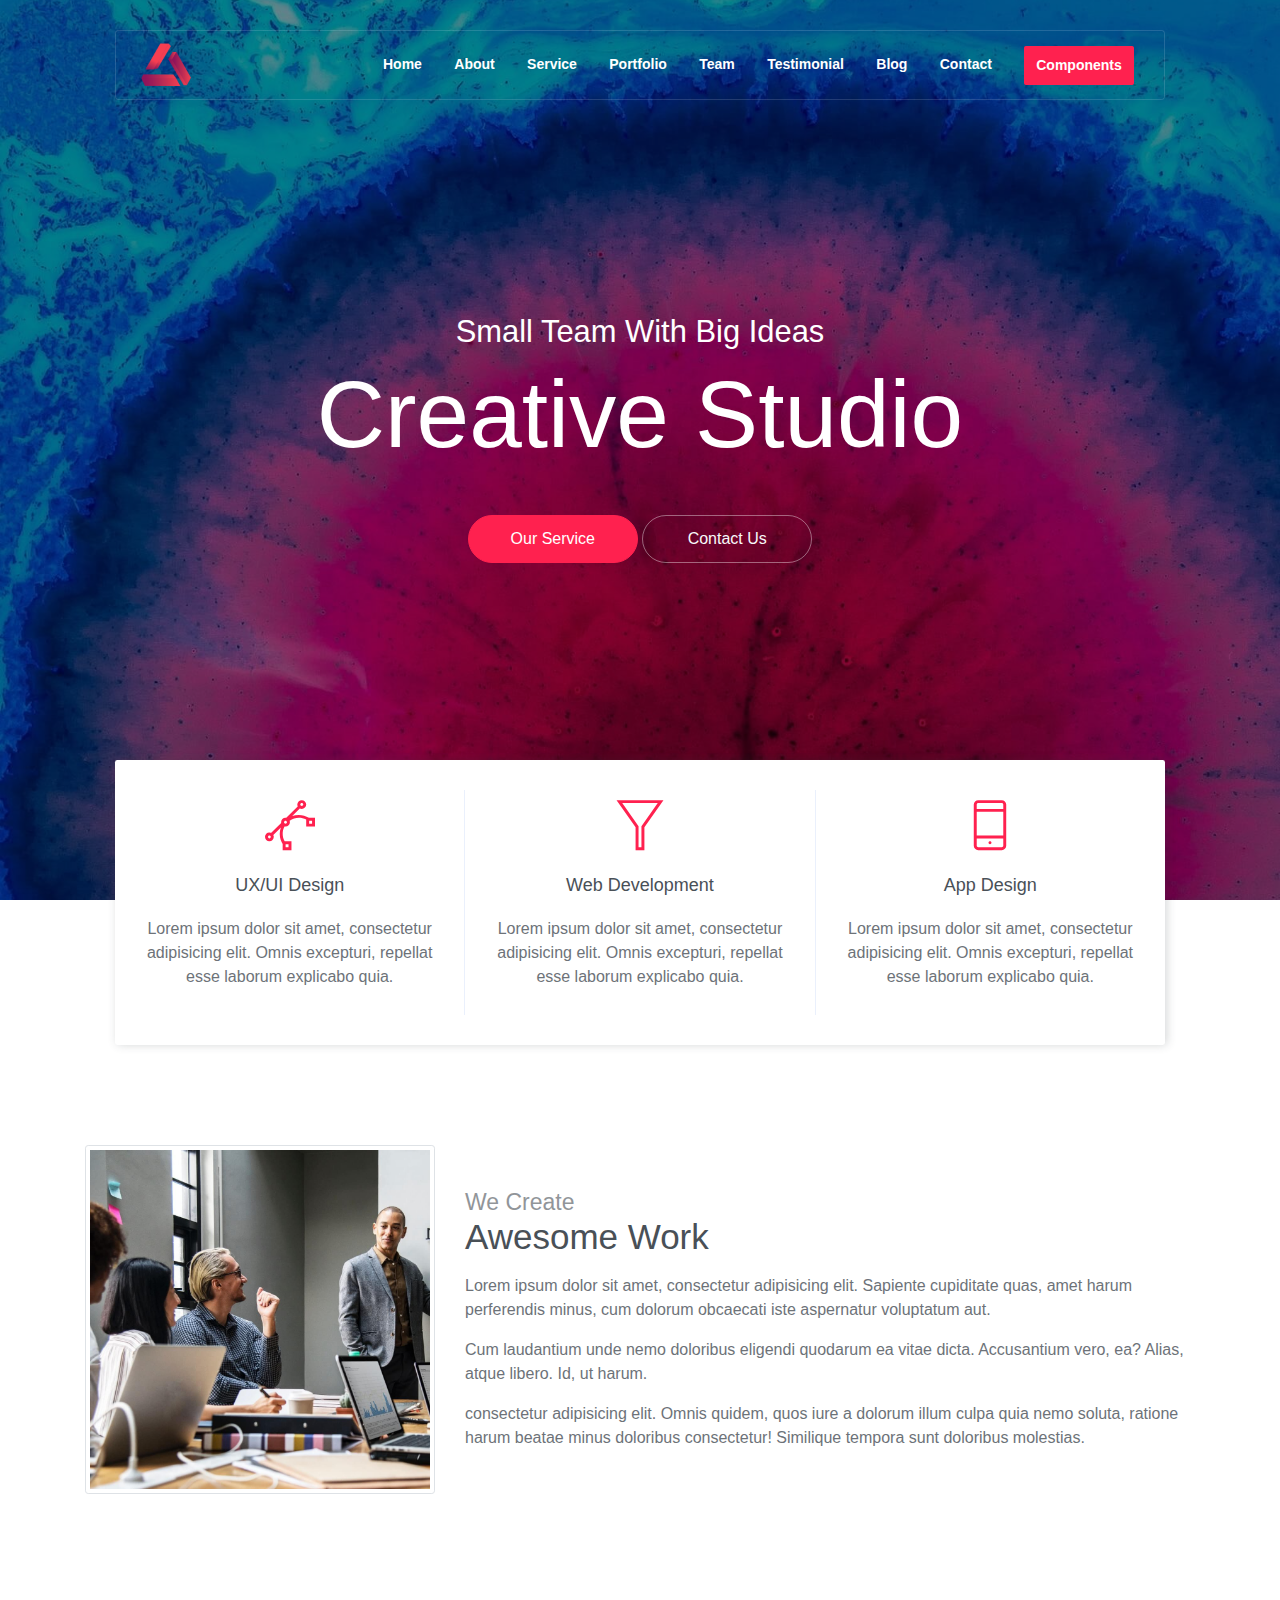
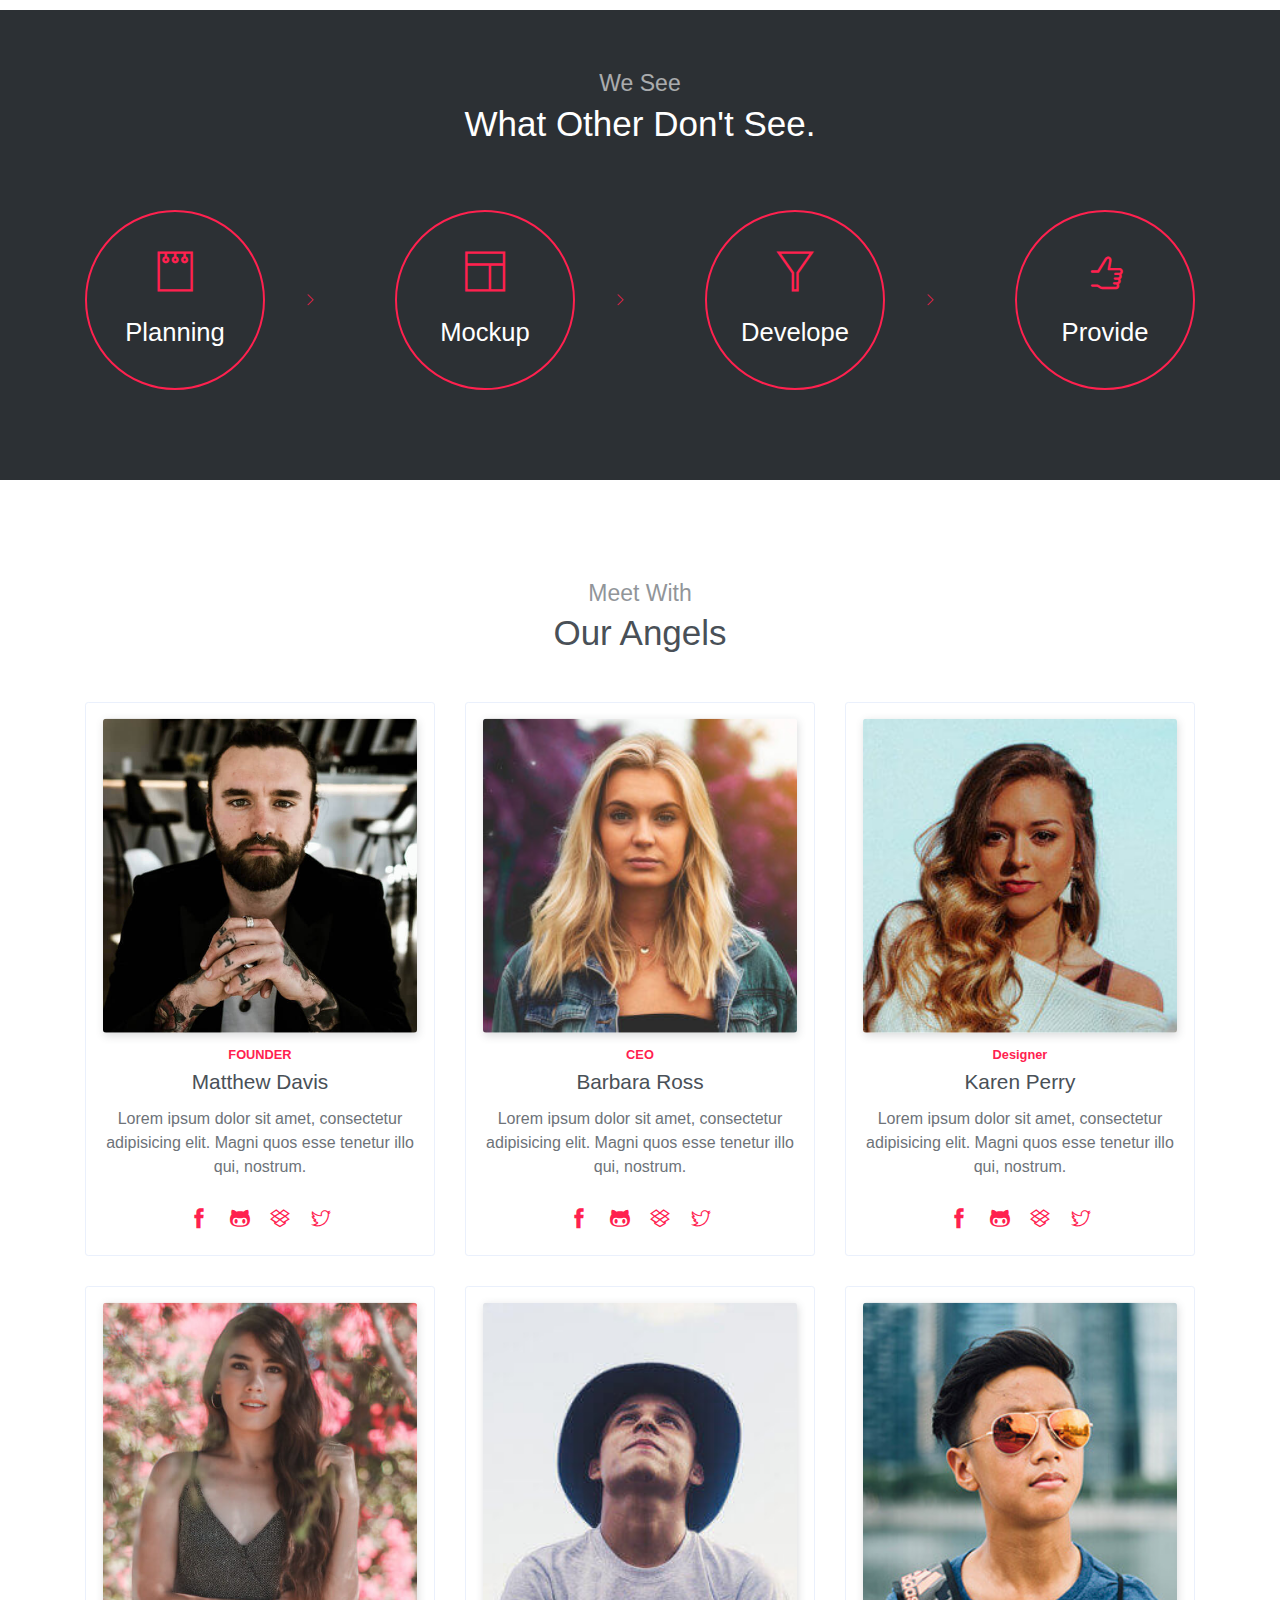
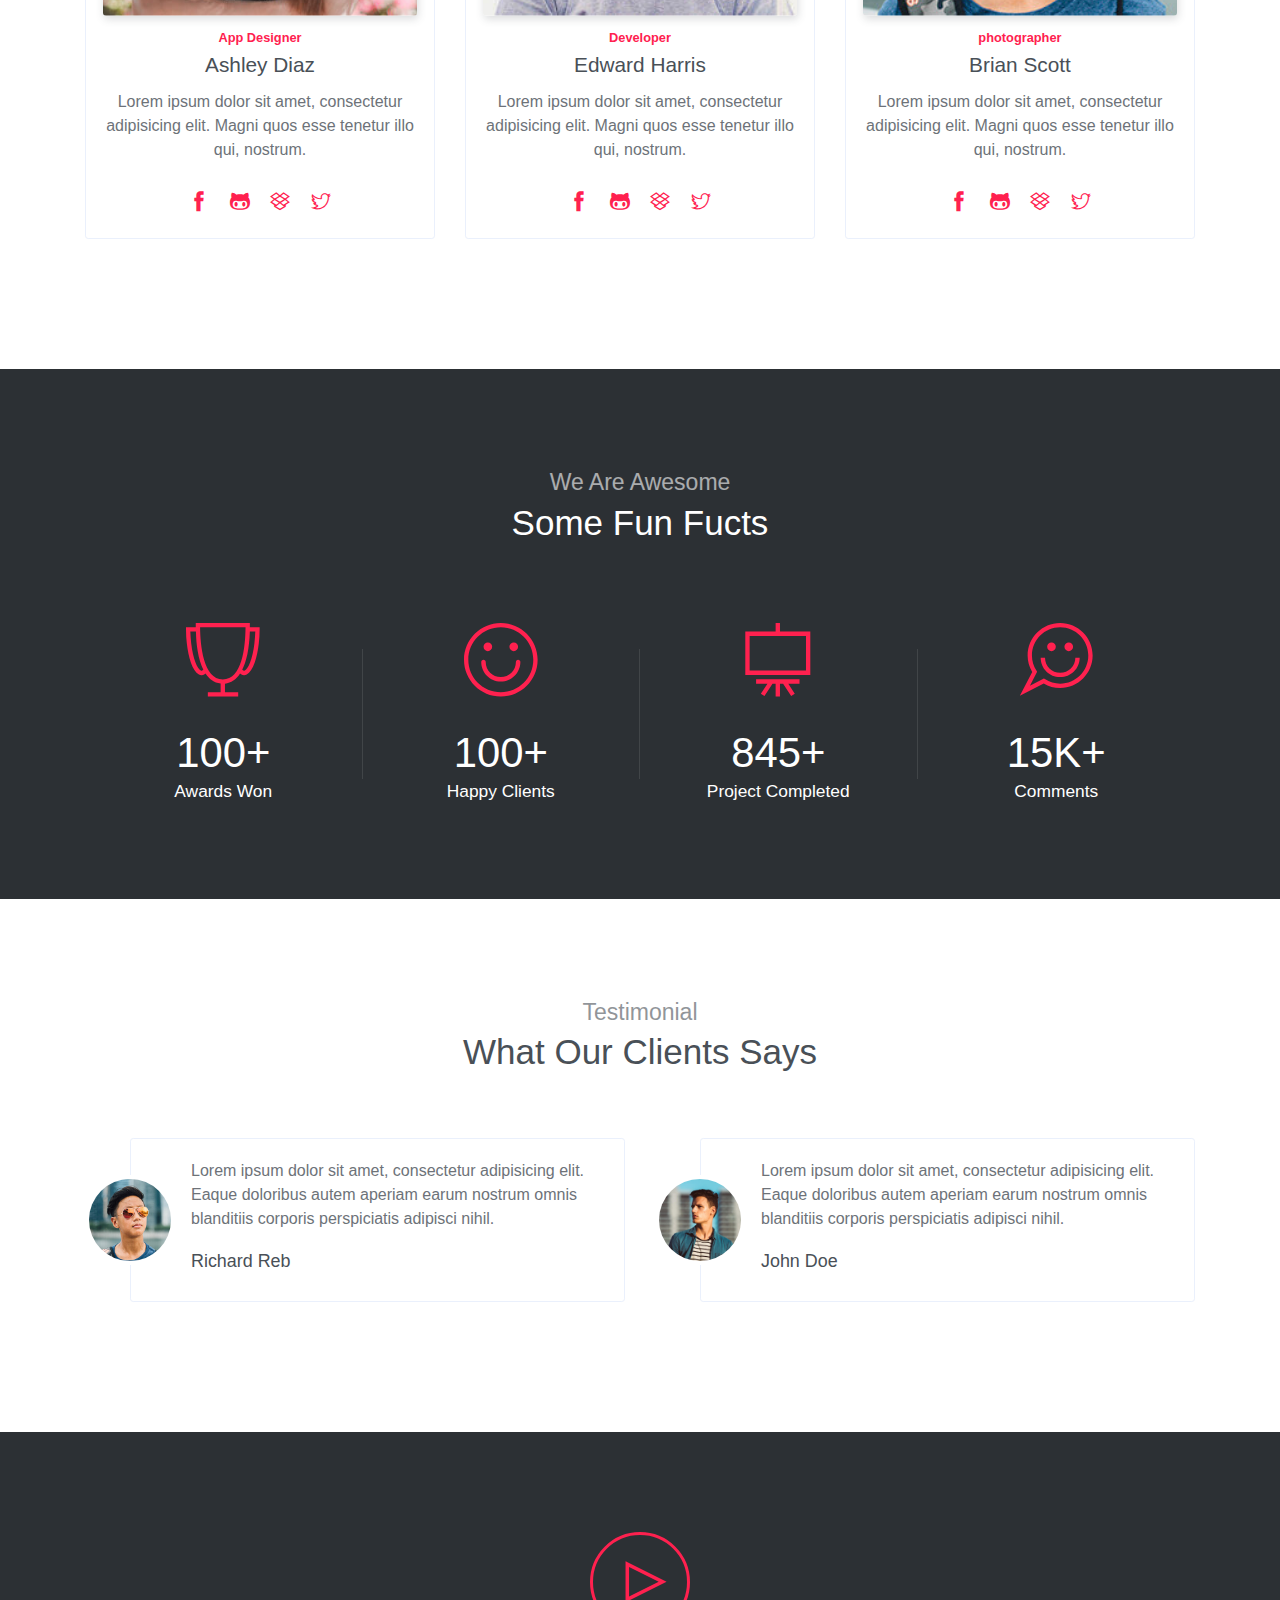
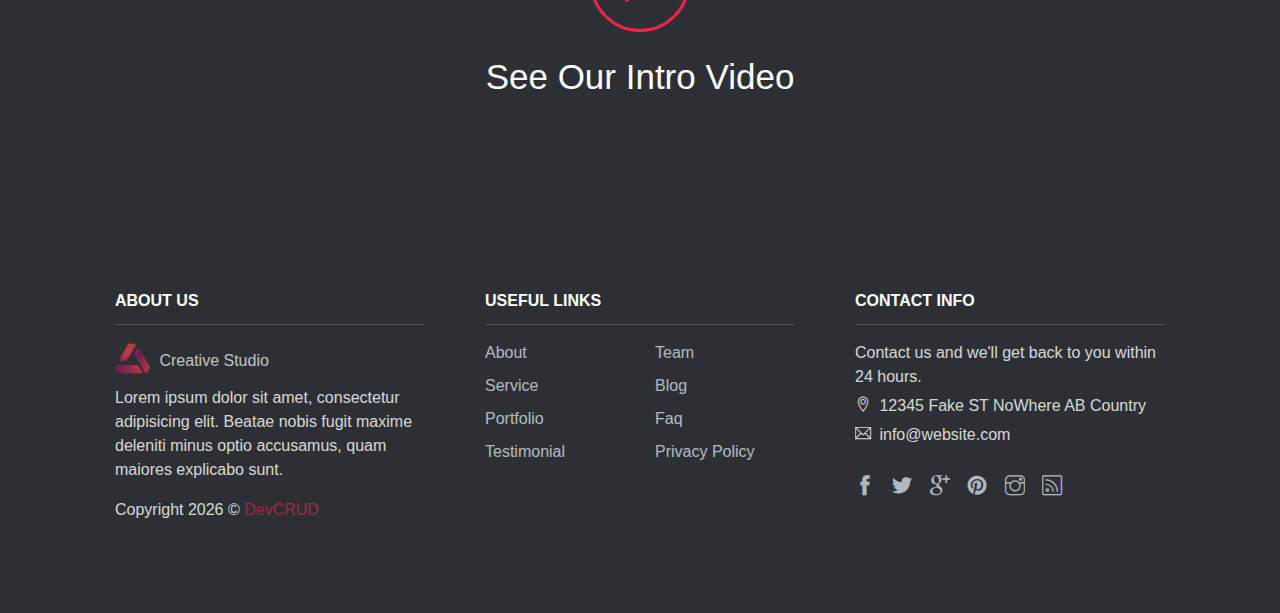
==== creative-studio/public_html/index.html @ 6d7e5068 "Transformer le template One-Page en un modèle Multi-Page" ====
<!DOCTYPE html>
<html lang="en">
<head>
	<meta charset="utf-8">
    <meta name="viewport" content="width=device-width, initial-scale=1, shrink-to-fit=no">
    <meta name="description" content="Start your development with Creative Studio landing page.">
    <meta name="author" content="Devcrud">
    <title>Creative Studio | Free Bootstrap 4.3.x template</title>

    <!-- font icons -->
    <link rel="stylesheet" href="assets/vendors/themify-icons/css/themify-icons.css">

    <!-- Bootstrap + Creative Studio main styles -->
	<link rel="stylesheet" href="assets/css/creative-studio.css">

</head>
<body data-spy="scroll" data-target=".navbar" data-offset="40" id="home">
    
    <!-- Page Navigation -->
    <nav class="navbar custom-navbar navbar-expand-lg navbar-dark" data-spy="affix" data-offset-top="20">
        <div class="container">
            <a class="navbar-brand" href="#">
                <img src="assets/imgs/logo.png" alt="Download free bootstrap 4 landing page, free boootstrap 4 templates, Download free bootstrap 4.1 landing page, free boootstrap 4.1.1 templates, Creative studio Landing page">
            </a>
            <button class="navbar-toggler" type="button" data-toggle="collapse" data-target="#navbarSupportedContent" aria-controls="navbarSupportedContent" aria-expanded="false" aria-label="Toggle navigation">
                <span></span>
            </button>

            <div class="collapse navbar-collapse" id="navbarSupportedContent">
                <ul class="navbar-nav ml-auto">
                    <li class="nav-item">
                        <a class="nav-link" href="index.html">Home</a>
                    </li>
                    <li class="nav-item">
                        <a class="nav-link" href="#about">About</a>
                    </li>
                    <li class="nav-item">
                        <a class="nav-link" href="services.html">Service</a>
                    </li>
                    <li class="nav-item">
                        <a class="nav-link" href="portfolio.html">Portfolio</a>
                    </li>
                    <li class="nav-item">
                        <a class="nav-link" href="#team">Team</a>
                    </li>
                    <li class="nav-item">
                        <a class="nav-link" href="#testimonial">Testimonial</a>
                    </li>
                    <li class="nav-item">
                        <a class="nav-link" href="blog.html">Blog</a>
                    </li>
                    <li class="nav-item">
                        <a class="nav-link" href="contact.html">Contact</a>
                    </li>
                    <li class="nav-item">
                        <a class="nav-link btn btn-primary btn-sm ml-lg-3" href="components.html">Components</a>
                    </li>
                </ul>
            </div>
        </div>
    </nav>
    <!-- End Of Page Navigation -->

    <!-- Page Header -->
    <header class="header">
        <div class="overlay">
            <h6 class="subtitle">Small Team With Big Ideas</h6>
            <h1 class="title">Creative Studio</h1>
            <div class="buttons text-center">
                <a href="#service" class="btn btn-primary rounded w-lg btn-lg my-1">Our Service</a>
                <a href="#contact" class="btn btn-outline-light rounded w-lg btn-lg my-1">Contact Us</a>
            </div>              
        </div>      
    </header>
    <!-- End Of Page Header -->

    <!-- Box -->
    <div class="box text-center">
        <div class="box-item">
            <i class="ti-vector"></i>
            <h6 class="box-title">UX/UI Design</h6>
            <p>Lorem ipsum dolor sit amet, consectetur adipisicing elit. Omnis excepturi, repellat esse laborum explicabo quia.</p>
        </div>
        <div class="box-item">
            <i class="ti-filter"></i>
            <h6 class="box-title">Web Development</h6>
            <p>Lorem ipsum dolor sit amet, consectetur adipisicing elit. Omnis excepturi, repellat esse laborum explicabo quia.</p>
        </div>
        <div class="box-item">
            <i class="ti-mobile"></i>
            <h6 class="box-title">App Design</h6>
            <p>Lorem ipsum dolor sit amet, consectetur adipisicing elit. Omnis excepturi, repellat esse laborum explicabo quia.</p>
        </div>
    </div>
    <!-- End of Box -->

    <!-- About Section -->
    <section id="about">
        <div class="container">
            <div class="row align-items-center">
                <div class="col-md-5 col-lg-4">
                    <img src="assets/imgs/about.jpg" alt="Download free bootstrap 4 landing page, free boootstrap 4 templates, Download free bootstrap 4.1 landing page, free boootstrap 4.1.1 templates, Creative studio Landing page" class="w-100 img-thumbnail mb-3">
                </div>
                <div class="col-md-7 col-lg-8">
                    <h6 class="section-subtitle mb-0">We Create</h6>
                    <h6 class="section-title mb-3">Awesome Work</h6>
                    <p>Lorem ipsum dolor sit amet, consectetur adipisicing elit. Sapiente cupiditate quas, amet harum perferendis minus, cum dolorum obcaecati iste aspernatur voluptatum aut.</p>
                    <p>Cum laudantium unde nemo doloribus eligendi quodarum ea vitae dicta. Accusantium vero, ea? Alias, atque libero. Id, ut harum. </p>
                    <p>consectetur adipisicing elit. Omnis quidem, quos iure a dolorum illum culpa quia nemo soluta, ratione harum beatae minus doloribus consectetur! Similique tempora sunt doloribus molestias.</p>
                </div>
            </div>
        </div>
    </section>
    <!-- End of About Section -->

    <!-- About Section with bg -->
    <section class="has-bg-img py-md">
        <div class="container text-center">
            <h6 class="section-subtitle">We See</h6>
            <h6 class="section-title mb-6">What Other Don't See.</h6>
            <div class="widget mb-4">
                <div class="widget-item">
                    <i class="ti-notepad"></i>
                    <h4>Planning</h4>
                </div>
                <div class="widget-item">
                    <i class="ti-layout"></i>
                    <h4>Mockup</h4>
                </div>
                <div class="widget-item">
                    <i class="ti-filter"></i>
                    <h4>Develope</h4>
                </div>
                <div class="widget-item">
                    <i class="ti-thumb-up"></i>
                    <h4>Provide</h4>
                </div>
            </div>
        </div>
    </section>
    <!-- End Of About Sectoin -->

    

    <!-- Team Section -->
    <section id="team">
        <div class="container">
            <h6 class="section-subtitle text-center">Meet With</h6>
            <h6 class="section-title mb-5 text-center">Our Angels</h6>
            <div class="row">
                <div class="col-sm-6 col-md-4">
                    <div class="card text-center mb-4">
                        <img class="card-img-top inset" src="assets/imgs/avatar.jpg">
                        <div class="card-body">
                            <h6 class="small text-primary font-weight-bold">FOUNDER</h6>
                            <h5 class="card-title">Matthew Davis</h5>
                            <p>Lorem ipsum dolor sit amet, consectetur adipisicing elit. Magni quos esse tenetur illo qui, nostrum.</p>
                            <div class="socials">
                                <a href="javascript:void(0)"><i class="ti-facebook"></i> </a>
                                <a href="javascript:void(0)"><i class="ti-github"></i></a>
                                <a href="javascript:void(0)"><i class="ti-dropbox"></i></a>
                                <a href="javascript:void(0)"><i class="ti-twitter"></i></a>
                            </div>
                        </div>
                    </div>
                </div>
                <div class="col-sm-6 col-md-4">
                    <div class="card text-center mb-4">
                        <img class="card-img-top inset" src="assets/imgs/avatar-1.jpg">
                        <div class="card-body">
                            <h6 class="small text-primary font-weight-bold">CEO</h6>
                            <h5 class="card-title">Barbara Ross</h5>
                            <p>Lorem ipsum dolor sit amet, consectetur adipisicing elit. Magni quos esse tenetur illo qui, nostrum.</p>
                            <div class="socials">
                                <a href="javascript:void(0)"><i class="ti-facebook"></i> </a>
                                <a href="javascript:void(0)"><i class="ti-github"></i></a>
                                <a href="javascript:void(0)"><i class="ti-dropbox"></i></a>
                                <a href="javascript:void(0)"><i class="ti-twitter"></i></a>
                            </div>
                        </div>
                    </div>
                </div>
                <div class="col-sm-6 col-md-4">
                    <div class="card text-center mb-4">
                        <img class="card-img-top inset" src="assets/imgs/avatar-2.jpg">
                        <div class="card-body">
                            <h6 class="small text-primary font-weight-bold">Designer</h6>
                            <h5 class="card-title">Karen Perry</h5>
                            <p>Lorem ipsum dolor sit amet, consectetur adipisicing elit. Magni quos esse tenetur illo qui, nostrum.</p>
                            <div class="socials">
                                <a href="javascript:void(0)"><i class="ti-facebook"></i> </a>
                                <a href="javascript:void(0)"><i class="ti-github"></i></a>
                                <a href="javascript:void(0)"><i class="ti-dropbox"></i></a>
                                <a href="javascript:void(0)"><i class="ti-twitter"></i></a>
                            </div>
                        </div>
                    </div>
                </div>
                <div class="col-sm-6 col-md-4">
                    <div class="card text-center mb-4">
                        <img class="card-img-top inset" src="assets/imgs/avatar-3.jpg">
                        <div class="card-body">
                            <h6 class="small text-primary font-weight-bold">App Designer</h6>
                            <h5 class="card-title">Ashley Diaz</h5>
                            <p>Lorem ipsum dolor sit amet, consectetur adipisicing elit. Magni quos esse tenetur illo qui, nostrum.</p>
                            <div class="socials">
                                <a href="javascript:void(0)"><i class="ti-facebook"></i> </a>
                                <a href="javascript:void(0)"><i class="ti-github"></i></a>
                                <a href="javascript:void(0)"><i class="ti-dropbox"></i></a>
                                <a href="javascript:void(0)"><i class="ti-twitter"></i></a>
                            </div>
                        </div>
                    </div>
                </div>
                <div class="col-sm-6 col-md-4">
                    <div class="card text-center mb-4">
                        <img class="card-img-top inset" src="assets/imgs/avatar-4.jpg">
                        <div class="card-body">
                            <h6 class="small text-primary font-weight-bold">Developer</h6>
                            <h5 class="card-title">Edward Harris</h5>
                            <p>Lorem ipsum dolor sit amet, consectetur adipisicing elit. Magni quos esse tenetur illo qui, nostrum.</p>
                            <div class="socials">
                                <a href="javascript:void(0)"><i class="ti-facebook"></i> </a>
                                <a href="javascript:void(0)"><i class="ti-github"></i></a>
                                <a href="javascript:void(0)"><i class="ti-dropbox"></i></a>
                                <a href="javascript:void(0)"><i class="ti-twitter"></i></a>
                            </div>
                        </div>
                    </div>
                </div>
                <div class="col-sm-6 col-md-4">
                    <div class="card text-center mb-4">
                        <img class="card-img-top inset" src="assets/imgs/avatar-5.jpg">
                        <div class="card-body">
                            <h6 class="small text-primary font-weight-bold">photographer</h6>
                            <h5 class="card-title">Brian Scott</h5>
                            <p>Lorem ipsum dolor sit amet, consectetur adipisicing elit. Magni quos esse tenetur illo qui, nostrum.</p>
                            <div class="socials">
                                <a href="javascript:void(0)"><i class="ti-facebook"></i> </a>
                                <a href="javascript:void(0)"><i class="ti-github"></i></a>
                                <a href="javascript:void(0)"><i class="ti-dropbox"></i></a>
                                <a href="javascript:void(0)"><i class="ti-twitter"></i></a>
                            </div>
                        </div>
                    </div>
                </div>

            </div>
        </div>
    </section>
    <!-- End of Team Sectoin -->

    <!-- Fatcs Section -->
    <section class="has-bg-img bg-img-2">
        <div class="container text-center">
            <h6 class="section-subtitle">We Are Awesome</h6>
            <h6 class="section-title mb-6">Some Fun Fucts</h6>
                <div class="widget-2">
                    <div class="widget-item">
                        <i class="ti-cup"></i>
                        <h6 class="title">100+</h6>
                        <div class="subtitle">Awards Won</div>
                    </div>
                    <div class="widget-item">
                        <i class="ti-face-smile"></i>
                        <h6 class="title">100+</h6>
                        <div class="subtitle">Happy Clients</div>
                    </div>
                    <div class="widget-item">
                        <i class="ti-blackboard"></i>
                        <h6 class="title">845+</h6>
                        <div class="subtitle">Project Completed</div>
                    </div>
                    <div class="widget-item">
                        <i class="ti-comments-smiley"></i>
                        <h6 class="title">15K+</h6>
                        <div class="subtitle">Comments</div>
                    </div>
                </div>
        </div>
    </section>

    <!-- Testimonial Section -->
    <section id="testimonial">
        <div class="container">
            <h6 class="section-subtitle text-center">Testimonial</h6>
            <h6 class="section-title text-center mb-6">What Our Clients Says</h6>
            <div class="row">
                <div class="col-md-6">
                    <div class="testimonial-wrapper">
                        <div class="img-holder">
                            <img src="assets/imgs/avatar-5.jpg" alt="Download free bootstrap 4 landing page, free boootstrap 4 templates, Download free bootstrap 4.1 landing page, free boootstrap 4.1.1 templates, Creative studio Landing page">                     
                        </div>
                        <div class="body">
                            <p class="subtitle">Lorem ipsum dolor sit amet, consectetur adipisicing elit. Eaque doloribus autem aperiam earum nostrum omnis blanditiis corporis perspiciatis adipisci nihil.</p>
                            <h6 class="title">Richard Reb</h6>
                        </div>
                    </div>
                </div>
                <div class="col-md-6">
                    <div class="testimonial-wrapper">
                        <div class="img-holder">
                            <img src="assets/imgs/avatar-6.jpg" alt="Download free bootstrap 4 landing page, free boootstrap 4 templates, Download free bootstrap 4.1 landing page, free boootstrap 4.1.1 templates, Creative studio Landing page">                     
                        </div>
                        <div class="body">
                            <p class="subtitle">Lorem ipsum dolor sit amet, consectetur adipisicing elit. Eaque doloribus autem aperiam earum nostrum omnis blanditiis corporis perspiciatis adipisci nihil.</p>
                            <h6 class="title">John Doe</h6>
                        </div>
                    </div>
                </div>
            </div>
        </div>
    </section>
    <!-- End of Testimonial Section -->

    <!-- Video Section -->
    <section class="has-bg-img py-lg">
        <div class="container text-center">

            <!-- Button trigger modal -->
            <button type="button" class="btn btn-outline-primary play-control" data-toggle="modal" data-target="#exampleModalCenter">
              <i class="ti-control-play" ></i>
            </button>
            <h6 class="section-title mt-4">See Our Intro Video</h6>

        </div>
    </section>
    <!-- End of Video Section -->

    <!-- Modal -->
    <div class="modal fade" id="exampleModalCenter" tabindex="-1" role="dialog" aria-labelledby="exampleModalCenterTitle" aria-hidden="true">
        <div class="modal-dialog modal-lg modal-dialog-centered" role="document">
            <div class="modal-content">
                <iframe width="100%" height="475" src="https://www.youtube.com/embed/TP4THzsAa3M" frameborder="0" allowfullscreen></iframe>
            </div>
        </div>
    </div>
    <!-- end of modal -->

    <!-- Footer Section-->
    <section class="has-bg-img py-0">
        <div class="container">
            <div class="footer">
                <div class="footer-lists">
                    <ul class="list">
                        <li class="list-head">
                            <h6 class="font-weight-bold">ABOUT US</h6>
                        </li>
                        <li class="list-body">
                            <a href="#" class="logo">
                                <img src="assets/imgs/logo.png" alt="Download free bootstrap 4 landing page, free boootstrap 4 templates, Download free bootstrap 4.1 landing page, free boootstrap 4.1.1 templates, Creative studio Landing page">
                                <h6>Creative Studio</h6>
                            </a>
                            <p>Lorem ipsum dolor sit amet, consectetur adipisicing elit. Beatae nobis fugit maxime deleniti minus optio accusamus, quam maiores explicabo sunt.</p> 
                            <p class="mt-3">
                                Copyright <script>document.write(new Date().getFullYear())</script> &copy; <a class="d-inline text-primary" href="http://www.devcrud.com">DevCRUD</a>
                            </p>                   
                        </li>
                    </ul>
                    <ul class="list">
                        <li class="list-head">
                            <h6 class="font-weight-bold">USEFUL LINKS</h6>
                        </li>
                        <li class="list-body">
                            <div class="row">
                                <div class="col">
                                    <a href="#about">About</a>
                                    <a href="services.html">Service</a>
                                    <a href="portfolio.html">Portfolio</a>
                                    <a href="#testmonail">Testimonial</a>
                                </div>
                                <div class="col">
                                    <a href="#team">Team</a>
                                    <a href="blog.html">Blog</a>
                                    <a href="#">Faq</a>
                                    <a href="#">Privacy Policy</a>                  
                                </div>
                            </div>
                        </li>
                    </ul>
                    <ul class="list">
                        <li class="list-head">
                            <h6 class="font-weight-bold">CONTACT INFO</h6>
                        </li>
                        <li class="list-body">
                            <p>Contact us and we'll get back to you within 24 hours.</p>
                            <p><i class="ti-location-pin"></i> 12345 Fake ST NoWhere AB Country</p>
                            <p><i class="ti-email"></i>  info@website.com</p>
                            <div class="social-links">
                                <a href="javascript:void(0)" class="link"><i class="ti-facebook"></i></a>
                                <a href="javascript:void(0)" class="link"><i class="ti-twitter-alt"></i></a>
                                <a href="javascript:void(0)" class="link"><i class="ti-google"></i></a>
                                <a href="javascript:void(0)" class="link"><i class="ti-pinterest-alt"></i></a>
                                <a href="javascript:void(0)" class="link"><i class="ti-instagram"></i></a>
                                <a href="javascript:void(0)" class="link"><i class="ti-rss"></i></a>
                            </div>
                        </li>
                    </ul>
                </div>
            </div>    
        </div>
    </section>
    <!-- End of Footer Section-->

    <!-- core  -->
    <script src="assets/vendors/jquery/jquery-3.4.1.js"></script>
    <script src="assets/vendors/bootstrap/bootstrap.bundle.js"></script>

    <!-- bootstrap affix -->
    <script src="assets/vendors/bootstrap/bootstrap.affix.js"></script>

    <!-- Creative Studio js -->
    <script src="assets/js/creative-studio.js"></script>

</body>
</html>
---- creative-studio/public_html/assets/vendors/themify-icons/css/themify-icons.css ----
@font-face {
	font-family: 'themify';
	src:url("../fonts/themify.eot?-fvbane");
	src:url("../fonts/themify.eot?#iefix-fvbane") format("embedded-opentype"),
		url("../fonts/themify.woff?-fvbane") format("woff"),
		url("../fonts/themify.ttf?-fvbane") format("truetype"),
		url("../fonts/themify.svg?-fvbane#themify") format("svg");
	font-weight: normal;
	font-style: normal;
}

[class^="ti-"], [class*=" ti-"] {
	font-family: 'themify';
	speak: none;
	font-style: normal;
	font-weight: normal;
	font-variant: normal;
	text-transform: none;
	line-height: 1;

	/* Better Font Rendering =========== */
	-webkit-font-smoothing: antialiased;
	-moz-osx-font-smoothing: grayscale;
}

.ti-wand:before {
	content: "\e600";
}
.ti-volume:before {
	content: "\e601";
}
.ti-user:before {
	content: "\e602";
}
.ti-unlock:before {
	content: "\e603";
}
.ti-unlink:before {
	content: "\e604";
}
.ti-trash:before {
	content: "\e605";
}
.ti-thought:before {
	content: "\e606";
}
.ti-target:before {
	content: "\e607";
}
.ti-tag:before {
	content: "\e608";
}
.ti-tablet:before {
	content: "\e609";
}
.ti-star:before {
	content: "\e60a";
}
.ti-spray:before {
	content: "\e60b";
}
.ti-signal:before {
	content: "\e60c";
}
.ti-shopping-cart:before {
	content: "\e60d";
}
.ti-shopping-cart-full:before {
	content: "\e60e";
}
.ti-settings:before {
	content: "\e60f";
}
.ti-search:before {
	content: "\e610";
}
.ti-zoom-in:before {
	content: "\e611";
}
.ti-zoom-out:before {
	content: "\e612";
}
.ti-cut:before {
	content: "\e613";
}
.ti-ruler:before {
	content: "\e614";
}
.ti-ruler-pencil:before {
	content: "\e615";
}
.ti-ruler-alt:before {
	content: "\e616";
}
.ti-bookmark:before {
	content: "\e617";
}
.ti-bookmark-alt:before {
	content: "\e618";
}
.ti-reload:before {
	content: "\e619";
}
.ti-plus:before {
	content: "\e61a";
}
.ti-pin:before {
	content: "\e61b";
}
.ti-pencil:before {
	content: "\e61c";
}
.ti-pencil-alt:before {
	content: "\e61d";
}
.ti-paint-roller:before {
	content: "\e61e";
}
.ti-paint-bucket:before {
	content: "\e61f";
}
.ti-na:before {
	content: "\e620";
}
.ti-mobile:before {
	content: "\e621";
}
.ti-minus:before {
	content: "\e622";
}
.ti-medall:before {
	content: "\e623";
}
.ti-medall-alt:before {
	content: "\e624";
}
.ti-marker:before {
	content: "\e625";
}
.ti-marker-alt:before {
	content: "\e626";
}
.ti-arrow-up:before {
	content: "\e627";
}
.ti-arrow-right:before {
	content: "\e628";
}
.ti-arrow-left:before {
	content: "\e629";
}
.ti-arrow-down:before {
	content: "\e62a";
}
.ti-lock:before {
	content: "\e62b";
}
.ti-location-arrow:before {
	content: "\e62c";
}
.ti-link:before {
	content: "\e62d";
}
.ti-layout:before {
	content: "\e62e";
}
.ti-layers:before {
	content: "\e62f";
}
.ti-layers-alt:before {
	content: "\e630";
}
.ti-key:before {
	content: "\e631";
}
.ti-import:before {
	content: "\e632";
}
.ti-image:before {
	content: "\e633";
}
.ti-heart:before {
	content: "\e634";
}
.ti-heart-broken:before {
	content: "\e635";
}
.ti-hand-stop:before {
	content: "\e636";
}
.ti-hand-open:before {
	content: "\e637";
}
.ti-hand-drag:before {
	content: "\e638";
}
.ti-folder:before {
	content: "\e639";
}
.ti-flag:before {
	content: "\e63a";
}
.ti-flag-alt:before {
	content: "\e63b";
}
.ti-flag-alt-2:before {
	content: "\e63c";
}
.ti-eye:before {
	content: "\e63d";
}
.ti-export:before {
	content: "\e63e";
}
.ti-exchange-vertical:before {
	content: "\e63f";
}
.ti-desktop:before {
	content: "\e640";
}
.ti-cup:before {
	content: "\e641";
}
.ti-crown:before {
	content: "\e642";
}
.ti-comments:before {
	content: "\e643";
}
.ti-comment:before {
	content: "\e644";
}
.ti-comment-alt:before {
	content: "\e645";
}
.ti-close:before {
	content: "\e646";
}
.ti-clip:before {
	content: "\e647";
}
.ti-angle-up:before {
	content: "\e648";
}
.ti-angle-right:before {
	content: "\e649";
}
.ti-angle-left:before {
	content: "\e64a";
}
.ti-angle-down:before {
	content: "\e64b";
}
.ti-check:before {
	content: "\e64c";
}
.ti-check-box:before {
	content: "\e64d";
}
.ti-camera:before {
	content: "\e64e";
}
.ti-announcement:before {
	content: "\e64f";
}
.ti-brush:before {
	content: "\e650";
}
.ti-briefcase:before {
	content: "\e651";
}
.ti-bolt:before {
	content: "\e652";
}
.ti-bolt-alt:before {
	content: "\e653";
}
.ti-blackboard:before {
	content: "\e654";
}
.ti-bag:before {
	content: "\e655";
}
.ti-move:before {
	content: "\e656";
}
.ti-arrows-vertical:before {
	content: "\e657";
}
.ti-arrows-horizontal:before {
	content: "\e658";
}
.ti-fullscreen:before {
	content: "\e659";
}
.ti-arrow-top-right:before {
	content: "\e65a";
}
.ti-arrow-top-left:before {
	content: "\e65b";
}
.ti-arrow-circle-up:before {
	content: "\e65c";
}
.ti-arrow-circle-right:before {
	content: "\e65d";
}
.ti-arrow-circle-left:before {
	content: "\e65e";
}
.ti-arrow-circle-down:before {
	content: "\e65f";
}
.ti-angle-double-up:before {
	content: "\e660";
}
.ti-angle-double-right:before {
	content: "\e661";
}
.ti-angle-double-left:before {
	content: "\e662";
}
.ti-angle-double-down:before {
	content: "\e663";
}
.ti-zip:before {
	content: "\e664";
}
.ti-world:before {
	content: "\e665";
}
.ti-wheelchair:before {
	content: "\e666";
}
.ti-view-list:before {
	content: "\e667";
}
.ti-view-list-alt:before {
	content: "\e668";
}
.ti-view-grid:before {
	content: "\e669";
}
.ti-uppercase:before {
	content: "\e66a";
}
.ti-upload:before {
	content: "\e66b";
}
.ti-underline:before {
	content: "\e66c";
}
.ti-truck:before {
	content: "\e66d";
}
.ti-timer:before {
	content: "\e66e";
}
.ti-ticket:before {
	content: "\e66f";
}
.ti-thumb-up:before {
	content: "\e670";
}
.ti-thumb-down:before {
	content: "\e671";
}
.ti-text:before {
	content: "\e672";
}
.ti-stats-up:before {
	content: "\e673";
}
.ti-stats-down:before {
	content: "\e674";
}
.ti-split-v:before {
	content: "\e675";
}
.ti-split-h:before {
	content: "\e676";
}
.ti-smallcap:before {
	content: "\e677";
}
.ti-shine:before {
	content: "\e678";
}
.ti-shift-right:before {
	content: "\e679";
}
.ti-shift-left:before {
	content: "\e67a";
}
.ti-shield:before {
	content: "\e67b";
}
.ti-notepad:before {
	content: "\e67c";
}
.ti-server:before {
	content: "\e67d";
}
.ti-quote-right:before {
	content: "\e67e";
}
.ti-quote-left:before {
	content: "\e67f";
}
.ti-pulse:before {
	content: "\e680";
}
.ti-printer:before {
	content: "\e681";
}
.ti-power-off:before {
	content: "\e682";
}
.ti-plug:before {
	content: "\e683";
}
.ti-pie-chart:before {
	content: "\e684";
}
.ti-paragraph:before {
	content: "\e685";
}
.ti-panel:before {
	content: "\e686";
}
.ti-package:before {
	content: "\e687";
}
.ti-music:before {
	content: "\e688";
}
.ti-music-alt:before {
	content: "\e689";
}
.ti-mouse:before {
	content: "\e68a";
}
.ti-mouse-alt:before {
	content: "\e68b";
}
.ti-money:before {
	content: "\e68c";
}
.ti-microphone:before {
	content: "\e68d";
}
.ti-menu:before {
	content: "\e68e";
}
.ti-menu-alt:before {
	content: "\e68f";
}
.ti-map:before {
	content: "\e690";
}
.ti-map-alt:before {
	content: "\e691";
}
.ti-loop:before {
	content: "\e692";
}
.ti-location-pin:before {
	content: "\e693";
}
.ti-list:before {
	content: "\e694";
}
.ti-light-bulb:before {
	content: "\e695";
}
.ti-Italic:before {
	content: "\e696";
}
.ti-info:before {
	content: "\e697";
}
.ti-infinite:before {
	content: "\e698";
}
.ti-id-badge:before {
	content: "\e699";
}
.ti-hummer:before {
	content: "\e69a";
}
.ti-home:before {
	content: "\e69b";
}
.ti-help:before {
	content: "\e69c";
}
.ti-headphone:before {
	content: "\e69d";
}
.ti-harddrives:before {
	content: "\e69e";
}
.ti-harddrive:before {
	content: "\e69f";
}
.ti-gift:before {
	content: "\e6a0";
}
.ti-game:before {
	content: "\e6a1";
}
.ti-filter:before {
	content: "\e6a2";
}
.ti-files:before {
	content: "\e6a3";
}
.ti-file:before {
	content: "\e6a4";
}
.ti-eraser:before {
	content: "\e6a5";
}
.ti-envelope:before {
	content: "\e6a6";
}
.ti-download:before {
	content: "\e6a7";
}
.ti-direction:before {
	content: "\e6a8";
}
.ti-direction-alt:before {
	content: "\e6a9";
}
.ti-dashboard:before {
	content: "\e6aa";
}
.ti-control-stop:before {
	content: "\e6ab";
}
.ti-control-shuffle:before {
	content: "\e6ac";
}
.ti-control-play:before {
	content: "\e6ad";
}
.ti-control-pause:before {
	content: "\e6ae";
}
.ti-control-forward:before {
	content: "\e6af";
}
.ti-control-backward:before {
	content: "\e6b0";
}
.ti-cloud:before {
	content: "\e6b1";
}
.ti-cloud-up:before {
	content: "\e6b2";
}
.ti-cloud-down:before {
	content: "\e6b3";
}
.ti-clipboard:before {
	content: "\e6b4";
}
.ti-car:before {
	content: "\e6b5";
}
.ti-calendar:before {
	content: "\e6b6";
}
.ti-book:before {
	content: "\e6b7";
}
.ti-bell:before {
	content: "\e6b8";
}
.ti-basketball:before {
	content: "\e6b9";
}
.ti-bar-chart:before {
	content: "\e6ba";
}
.ti-bar-chart-alt:before {
	content: "\e6bb";
}
.ti-back-right:before {
	content: "\e6bc";
}
.ti-back-left:before {
	content: "\e6bd";
}
.ti-arrows-corner:before {
	content: "\e6be";
}
.ti-archive:before {
	content: "\e6bf";
}
.ti-anchor:before {
	content: "\e6c0";
}
.ti-align-right:before {
	content: "\e6c1";
}
.ti-align-left:before {
	content: "\e6c2";
}
.ti-align-justify:before {
	content: "\e6c3";
}
.ti-align-center:before {
	content: "\e6c4";
}
.ti-alert:before {
	content: "\e6c5";
}
.ti-alarm-clock:before {
	content: "\e6c6";
}
.ti-agenda:before {
	content: "\e6c7";
}
.ti-write:before {
	content: "\e6c8";
}
.ti-window:before {
	content: "\e6c9";
}
.ti-widgetized:before {
	content: "\e6ca";
}
.ti-widget:before {
	content: "\e6cb";
}
.ti-widget-alt:before {
	content: "\e6cc";
}
.ti-wallet:before {
	content: "\e6cd";
}
.ti-video-clapper:before {
	content: "\e6ce";
}
.ti-video-camera:before {
	content: "\e6cf";
}
.ti-vector:before {
	content: "\e6d0";
}
.ti-themify-logo:before {
	content: "\e6d1";
}
.ti-themify-favicon:before {
	content: "\e6d2";
}
.ti-themify-favicon-alt:before {
	content: "\e6d3";
}
.ti-support:before {
	content: "\e6d4";
}
.ti-stamp:before {
	content: "\e6d5";
}
.ti-split-v-alt:before {
	content: "\e6d6";
}
.ti-slice:before {
	content: "\e6d7";
}
.ti-shortcode:before {
	content: "\e6d8";
}
.ti-shift-right-alt:before {
	content: "\e6d9";
}
.ti-shift-left-alt:before {
	content: "\e6da";
}
.ti-ruler-alt-2:before {
	content: "\e6db";
}
.ti-receipt:before {
	content: "\e6dc";
}
.ti-pin2:before {
	content: "\e6dd";
}
.ti-pin-alt:before {
	content: "\e6de";
}
.ti-pencil-alt2:before {
	content: "\e6df";
}
.ti-palette:before {
	content: "\e6e0";
}
.ti-more:before {
	content: "\e6e1";
}
.ti-more-alt:before {
	content: "\e6e2";
}
.ti-microphone-alt:before {
	content: "\e6e3";
}
.ti-magnet:before {
	content: "\e6e4";
}
.ti-line-double:before {
	content: "\e6e5";
}
.ti-line-dotted:before {
	content: "\e6e6";
}
.ti-line-dashed:before {
	content: "\e6e7";
}
.ti-layout-width-full:before {
	content: "\e6e8";
}
.ti-layout-width-default:before {
	content: "\e6e9";
}
.ti-layout-width-default-alt:before {
	content: "\e6ea";
}
.ti-layout-tab:before {
	content: "\e6eb";
}
.ti-layout-tab-window:before {
	content: "\e6ec";
}
.ti-layout-tab-v:before {
	content: "\e6ed";
}
.ti-layout-tab-min:before {
	content: "\e6ee";
}
.ti-layout-slider:before {
	content: "\e6ef";
}
.ti-layout-slider-alt:before {
	content: "\e6f0";
}
.ti-layout-sidebar-right:before {
	content: "\e6f1";
}
.ti-layout-sidebar-none:before {
	content: "\e6f2";
}
.ti-layout-sidebar-left:before {
	content: "\e6f3";
}
.ti-layout-placeholder:before {
	content: "\e6f4";
}
.ti-layout-menu:before {
	content: "\e6f5";
}
.ti-layout-menu-v:before {
	content: "\e6f6";
}
.ti-layout-menu-separated:before {
	content: "\e6f7";
}
.ti-layout-menu-full:before {
	content: "\e6f8";
}
.ti-layout-media-right-alt:before {
	content: "\e6f9";
}
.ti-layout-media-right:before {
	content: "\e6fa";
}
.ti-layout-media-overlay:before {
	content: "\e6fb";
}
.ti-layout-media-overlay-alt:before {
	content: "\e6fc";
}
.ti-layout-media-overlay-alt-2:before {
	content: "\e6fd";
}
.ti-layout-media-left-alt:before {
	content: "\e6fe";
}
.ti-layout-media-left:before {
	content: "\e6ff";
}
.ti-layout-media-center-alt:before {
	content: "\e700";
}
.ti-layout-media-center:before {
	content: "\e701";
}
.ti-layout-list-thumb:before {
	content: "\e702";
}
.ti-layout-list-thumb-alt:before {
	content: "\e703";
}
.ti-layout-list-post:before {
	content: "\e704";
}
.ti-layout-list-large-image:before {
	content: "\e705";
}
.ti-layout-line-solid:before {
	content: "\e706";
}
.ti-layout-grid4:before {
	content: "\e707";
}
.ti-layout-grid3:before {
	content: "\e708";
}
.ti-layout-grid2:before {
	content: "\e709";
}
.ti-layout-grid2-thumb:before {
	content: "\e70a";
}
.ti-layout-cta-right:before {
	content: "\e70b";
}
.ti-layout-cta-left:before {
	content: "\e70c";
}
.ti-layout-cta-center:before {
	content: "\e70d";
}
.ti-layout-cta-btn-right:before {
	content: "\e70e";
}
.ti-layout-cta-btn-left:before {
	content: "\e70f";
}
.ti-layout-column4:before {
	content: "\e710";
}
.ti-layout-column3:before {
	content: "\e711";
}
.ti-layout-column2:before {
	content: "\e712";
}
.ti-layout-accordion-separated:before {
	content: "\e713";
}
.ti-layout-accordion-merged:before {
	content: "\e714";
}
.ti-layout-accordion-list:before {
	content: "\e715";
}
.ti-ink-pen:before {
	content: "\e716";
}
.ti-info-alt:before {
	content: "\e717";
}
.ti-help-alt:before {
	content: "\e718";
}
.ti-headphone-alt:before {
	content: "\e719";
}
.ti-hand-point-up:before {
	content: "\e71a";
}
.ti-hand-point-right:before {
	content: "\e71b";
}
.ti-hand-point-left:before {
	content: "\e71c";
}
.ti-hand-point-down:before {
	content: "\e71d";
}
.ti-gallery:before {
	content: "\e71e";
}
.ti-face-smile:before {
	content: "\e71f";
}
.ti-face-sad:before {
	content: "\e720";
}
.ti-credit-card:before {
	content: "\e721";
}
.ti-control-skip-forward:before {
	content: "\e722";
}
.ti-control-skip-backward:before {
	content: "\e723";
}
.ti-control-record:before {
	content: "\e724";
}
.ti-control-eject:before {
	content: "\e725";
}
.ti-comments-smiley:before {
	content: "\e726";
}
.ti-brush-alt:before {
	content: "\e727";
}
.ti-youtube:before {
	content: "\e728";
}
.ti-vimeo:before {
	content: "\e729";
}
.ti-twitter:before {
	content: "\e72a";
}
.ti-time:before {
	content: "\e72b";
}
.ti-tumblr:before {
	content: "\e72c";
}
.ti-skype:before {
	content: "\e72d";
}
.ti-share:before {
	content: "\e72e";
}
.ti-share-alt:before {
	content: "\e72f";
}
.ti-rocket:before {
	content: "\e730";
}
.ti-pinterest:before {
	content: "\e731";
}
.ti-new-window:before {
	content: "\e732";
}
.ti-microsoft:before {
	content: "\e733";
}
.ti-list-ol:before {
	content: "\e734";
}
.ti-linkedin:before {
	content: "\e735";
}
.ti-layout-sidebar-2:before {
	content: "\e736";
}
.ti-layout-grid4-alt:before {
	content: "\e737";
}
.ti-layout-grid3-alt:before {
	content: "\e738";
}
.ti-layout-grid2-alt:before {
	content: "\e739";
}
.ti-layout-column4-alt:before {
	content: "\e73a";
}
.ti-layout-column3-alt:before {
	content: "\e73b";
}
.ti-layout-column2-alt:before {
	content: "\e73c";
}
.ti-instagram:before {
	content: "\e73d";
}
.ti-google:before {
	content: "\e73e";
}
.ti-github:before {
	content: "\e73f";
}
.ti-flickr:before {
	content: "\e740";
}
.ti-facebook:before {
	content: "\e741";
}
.ti-dropbox:before {
	content: "\e742";
}
.ti-dribbble:before {
	content: "\e743";
}
.ti-apple:before {
	content: "\e744";
}
.ti-android:before {
	content: "\e745";
}
.ti-save:before {
	content: "\e746";
}
.ti-save-alt:before {
	content: "\e747";
}
.ti-yahoo:before {
	content: "\e748";
}
.ti-wordpress:before {
	content: "\e749";
}
.ti-vimeo-alt:before {
	content: "\e74a";
}
.ti-twitter-alt:before {
	content: "\e74b";
}
.ti-tumblr-alt:before {
	content: "\e74c";
}
.ti-trello:before {
	content: "\e74d";
}
.ti-stack-overflow:before {
	content: "\e74e";
}
.ti-soundcloud:before {
	content: "\e74f";
}
.ti-sharethis:before {
	content: "\e750";
}
.ti-sharethis-alt:before {
	content: "\e751";
}
.ti-reddit:before {
	content: "\e752";
}
.ti-pinterest-alt:before {
	content: "\e753";
}
.ti-microsoft-alt:before {
	content: "\e754";
}
.ti-linux:before {
	content: "\e755";
}
.ti-jsfiddle:before {
	content: "\e756";
}
.ti-joomla:before {
	content: "\e757";
}
.ti-html5:before {
	content: "\e758";
}
.ti-flickr-alt:before {
	content: "\e759";
}
.ti-email:before {
	content: "\e75a";
}
.ti-drupal:before {
	content: "\e75b";
}
.ti-dropbox-alt:before {
	content: "\e75c";
}
.ti-css3:before {
	content: "\e75d";
}
.ti-rss:before {
	content: "\e75e";
}
.ti-rss-alt:before {
	content: "\e75f";
}
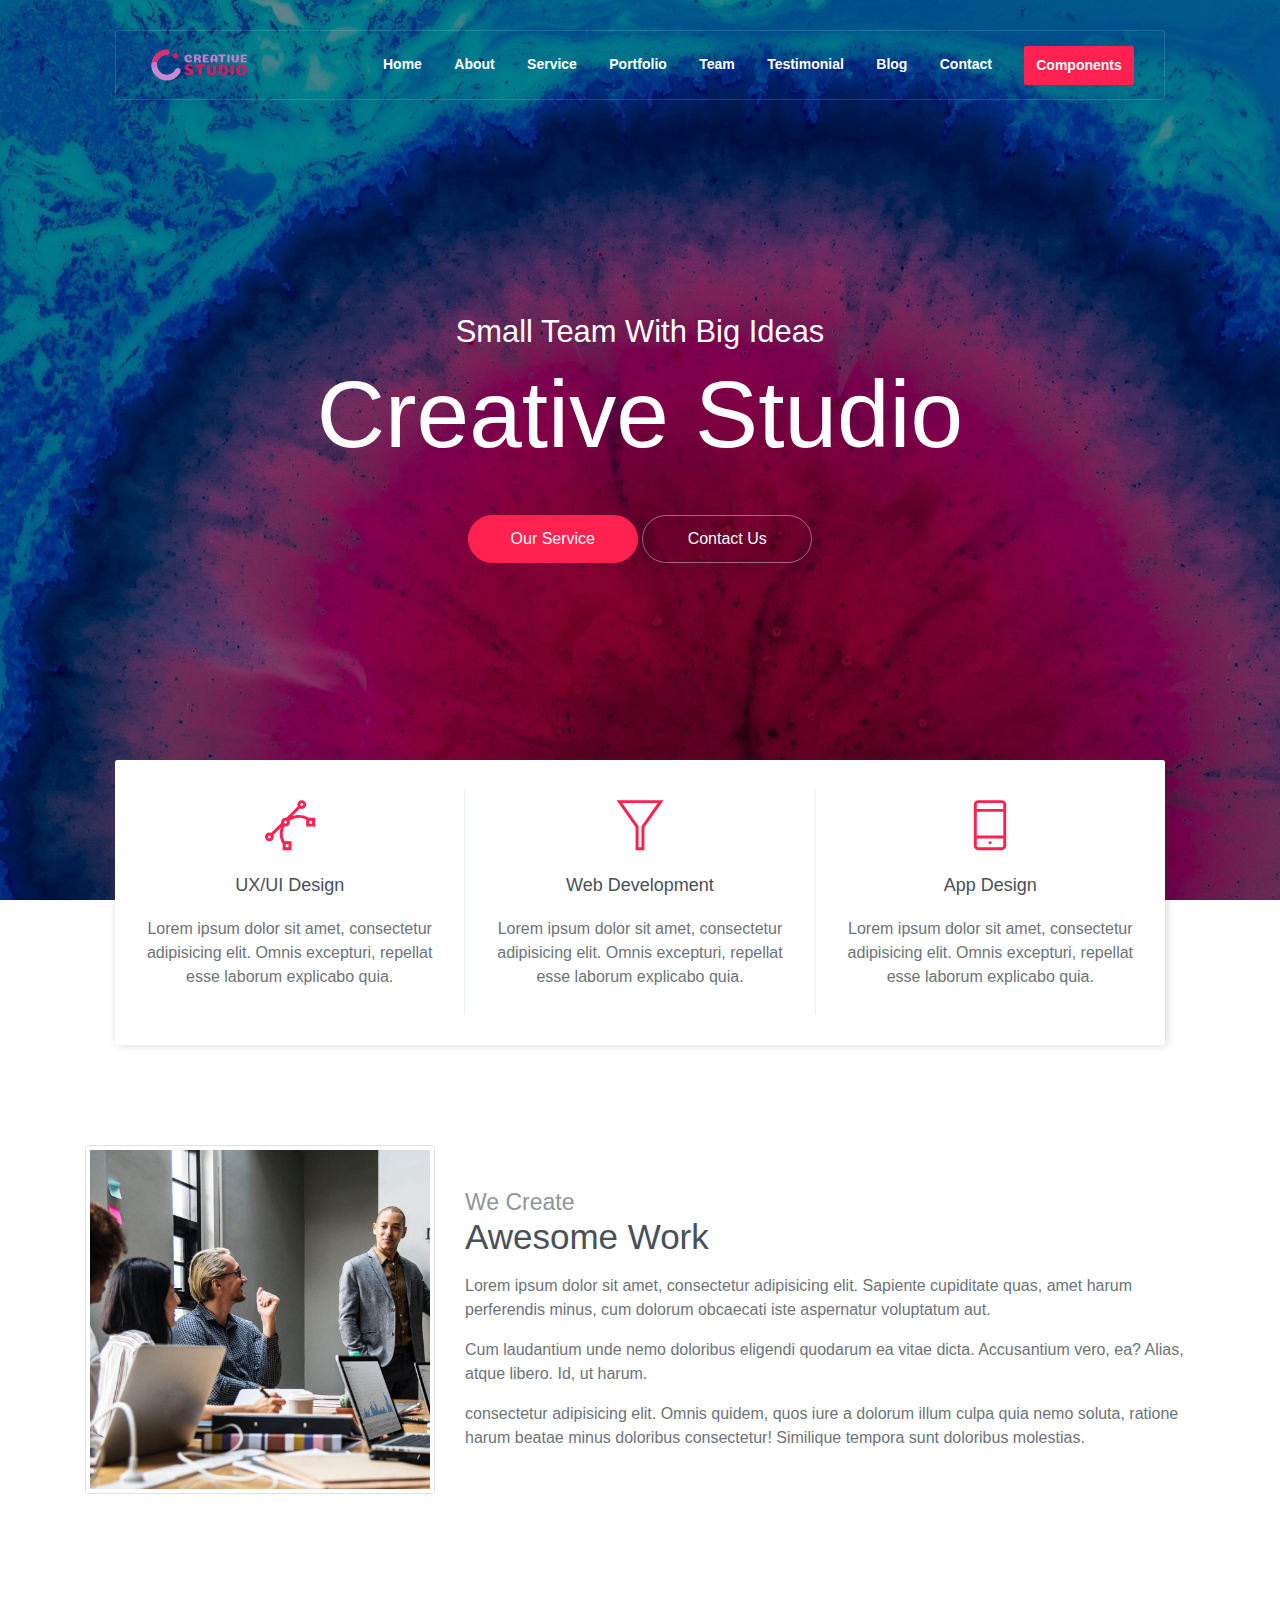
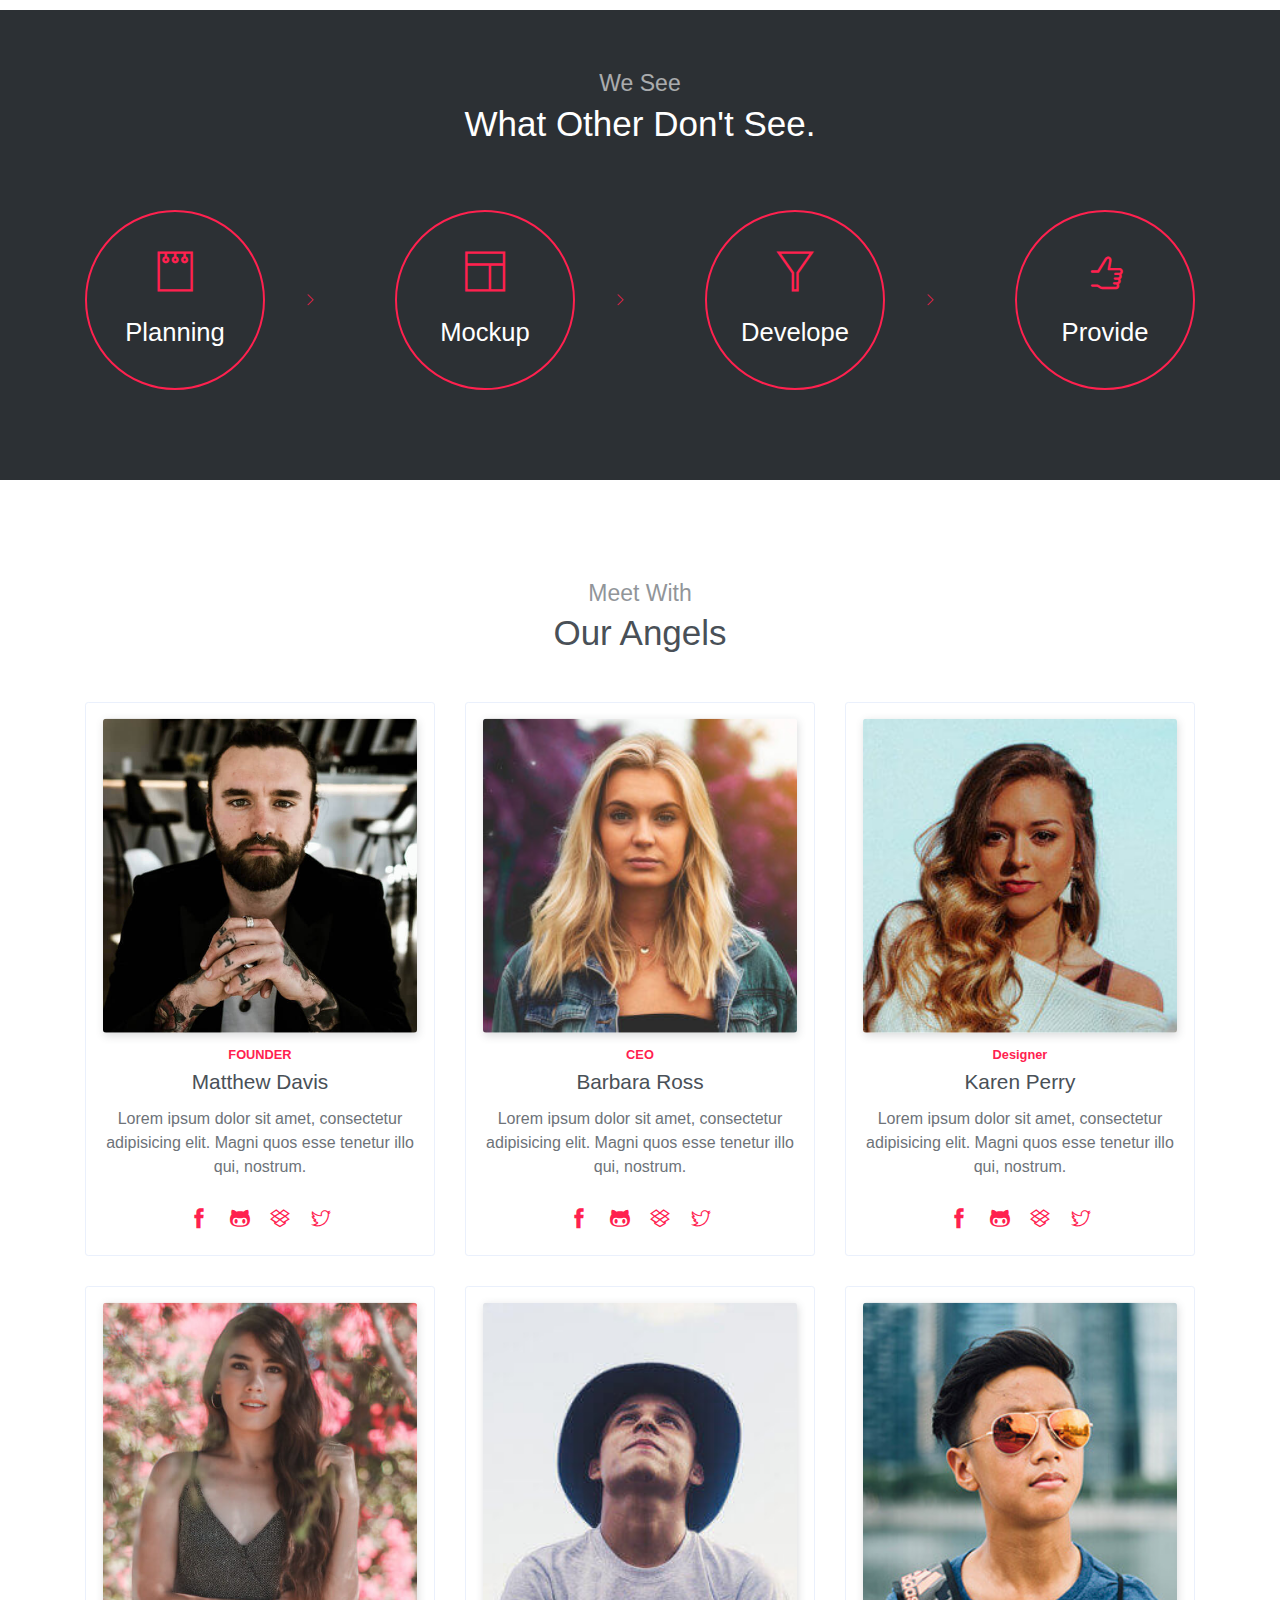
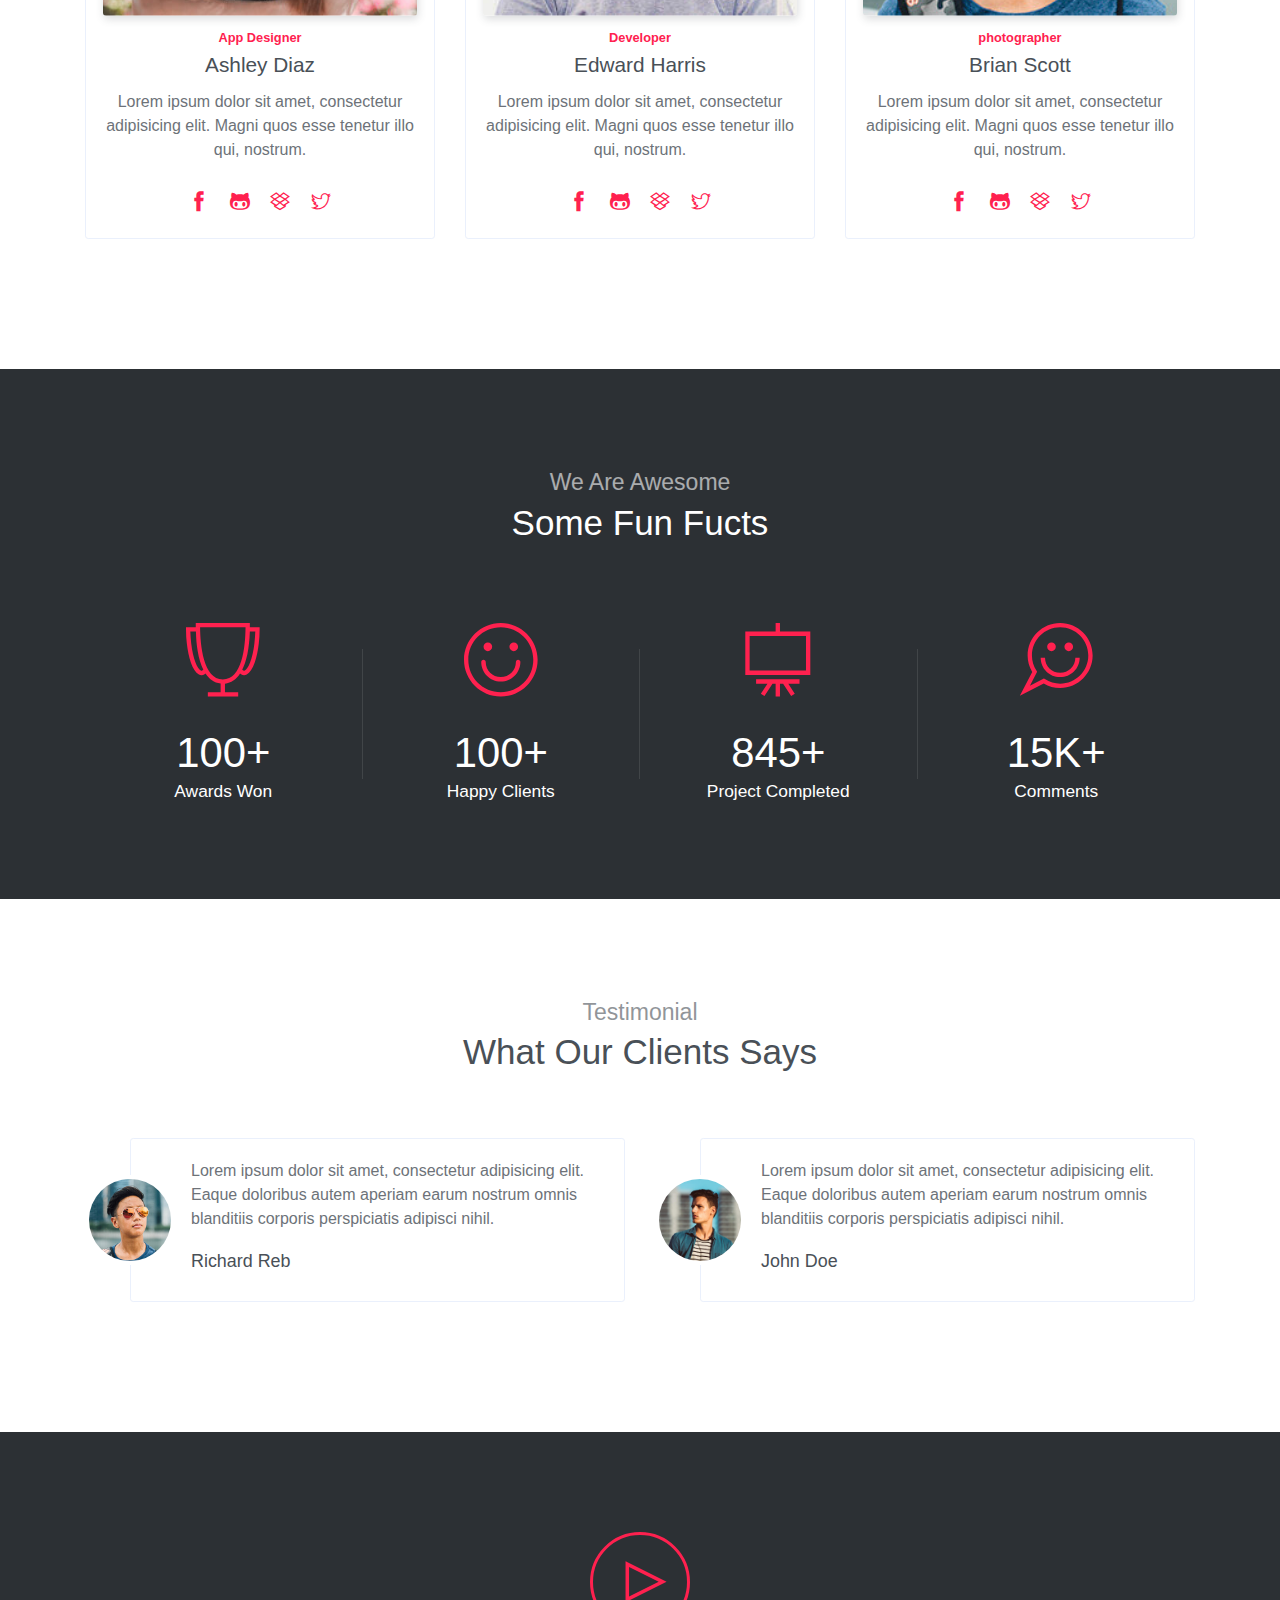
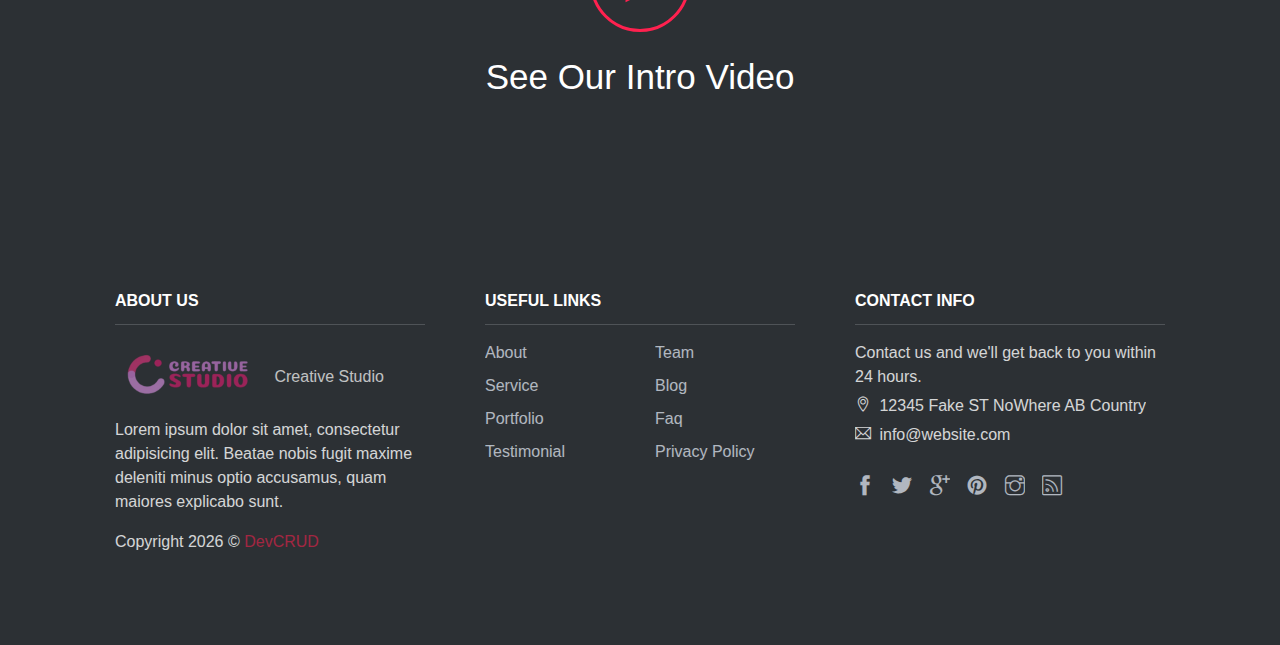
==== commit 09cb5e48: "Changement du Logo de Site dans le Header et Footer" ====
--- a/creative-studio/public_html/index.html
+++ b/creative-studio/public_html/index.html
@@ -20,7 +20,7 @@
     <nav class="navbar custom-navbar navbar-expand-lg navbar-dark" data-spy="affix" data-offset-top="20">
         <div class="container">
             <a class="navbar-brand" href="#">
-                <img src="assets/imgs/logo.png" alt="Download free bootstrap 4 landing page, free boootstrap 4 templates, Download free bootstrap 4.1 landing page, free boootstrap 4.1.1 templates, Creative studio Landing page">
+                <img src="assets/imgs/brand.png" alt="Download free bootstrap 4 landing page, free boootstrap 4 templates, Download free bootstrap 4.1 landing page, free boootstrap 4.1.1 templates, Creative studio Landing page">
             </a>
             <button class="navbar-toggler" type="button" data-toggle="collapse" data-target="#navbarSupportedContent" aria-controls="navbarSupportedContent" aria-expanded="false" aria-label="Toggle navigation">
                 <span></span>
@@ -348,7 +348,7 @@
                         </li>
                         <li class="list-body">
                             <a href="#" class="logo">
-                                <img src="assets/imgs/logo.png" alt="Download free bootstrap 4 landing page, free boootstrap 4 templates, Download free bootstrap 4.1 landing page, free boootstrap 4.1.1 templates, Creative studio Landing page">
+                                <img src="assets/imgs/brand.png" alt="Download free bootstrap 4 landing page, free boootstrap 4 templates, Download free bootstrap 4.1 landing page, free boootstrap 4.1.1 templates, Creative studio Landing page">
                                 <h6>Creative Studio</h6>
                             </a>
                             <p>Lorem ipsum dolor sit amet, consectetur adipisicing elit. Beatae nobis fugit maxime deleniti minus optio accusamus, quam maiores explicabo sunt.</p> 
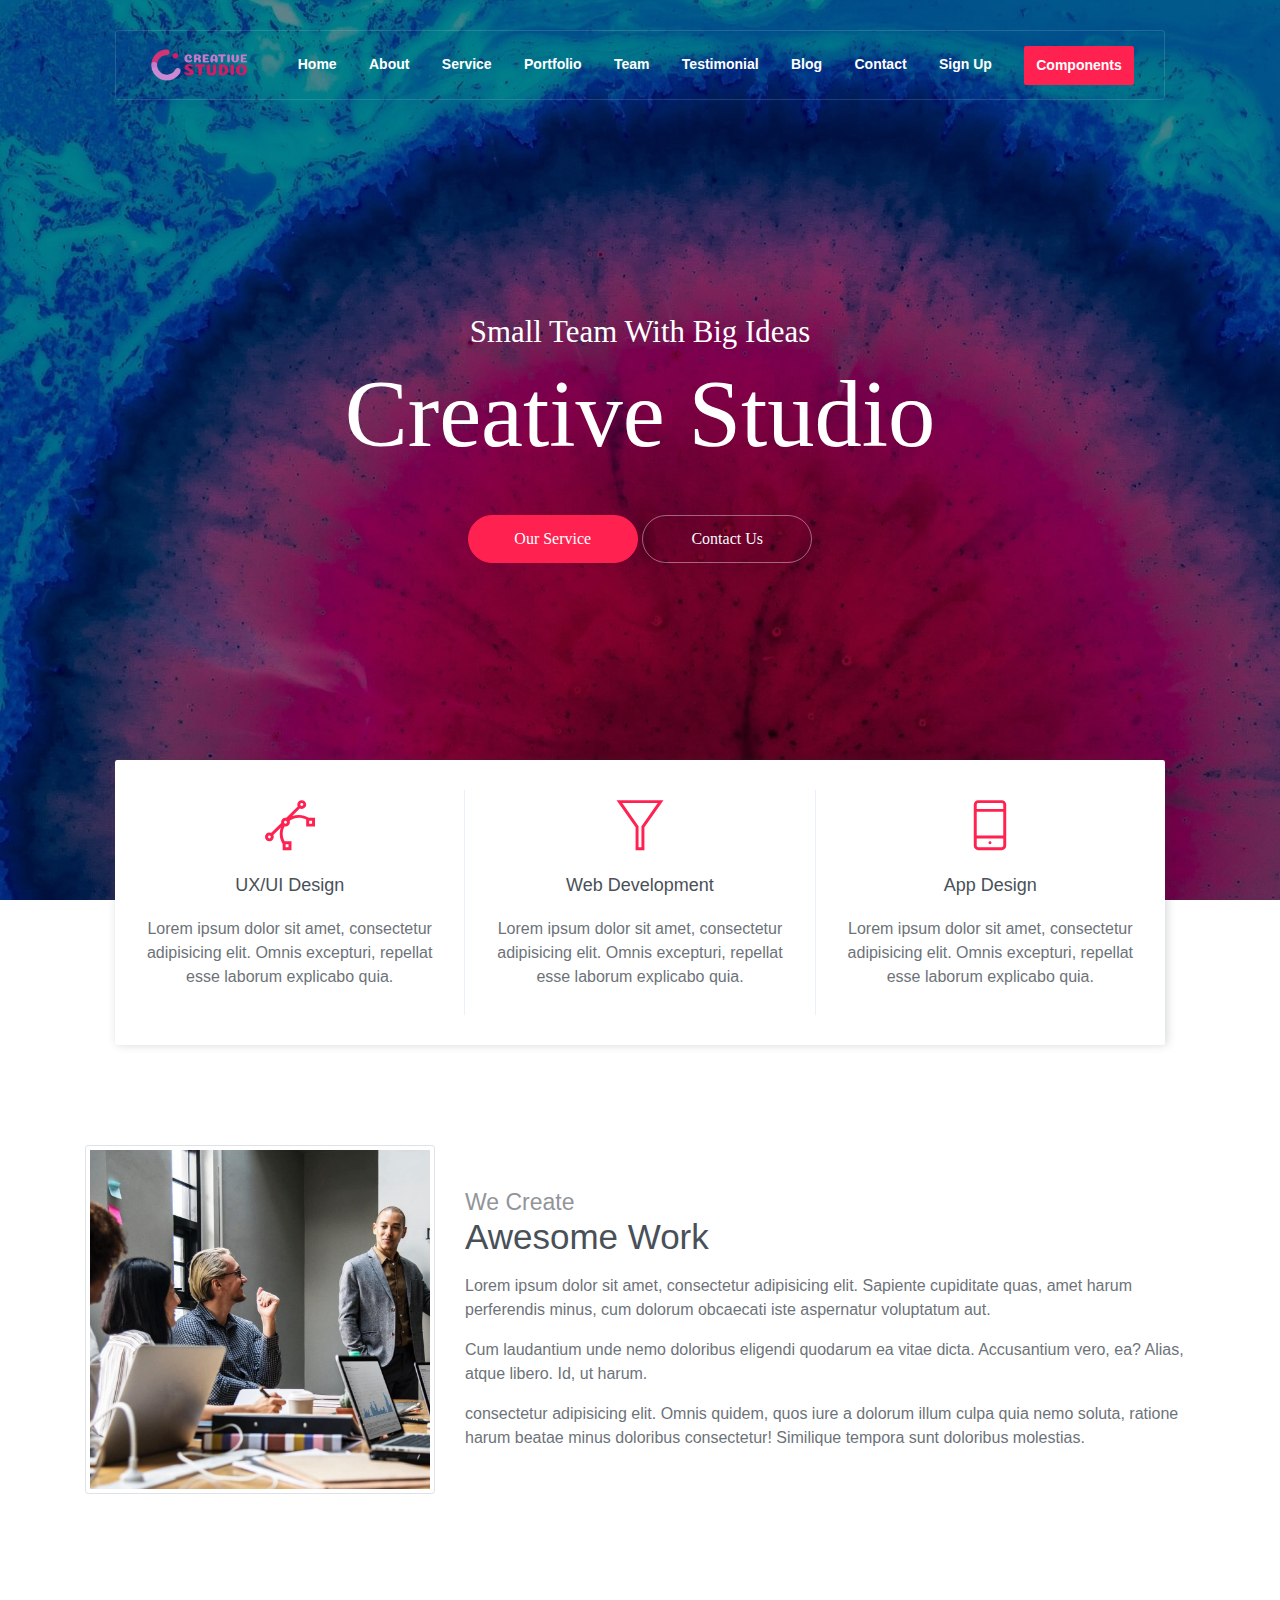
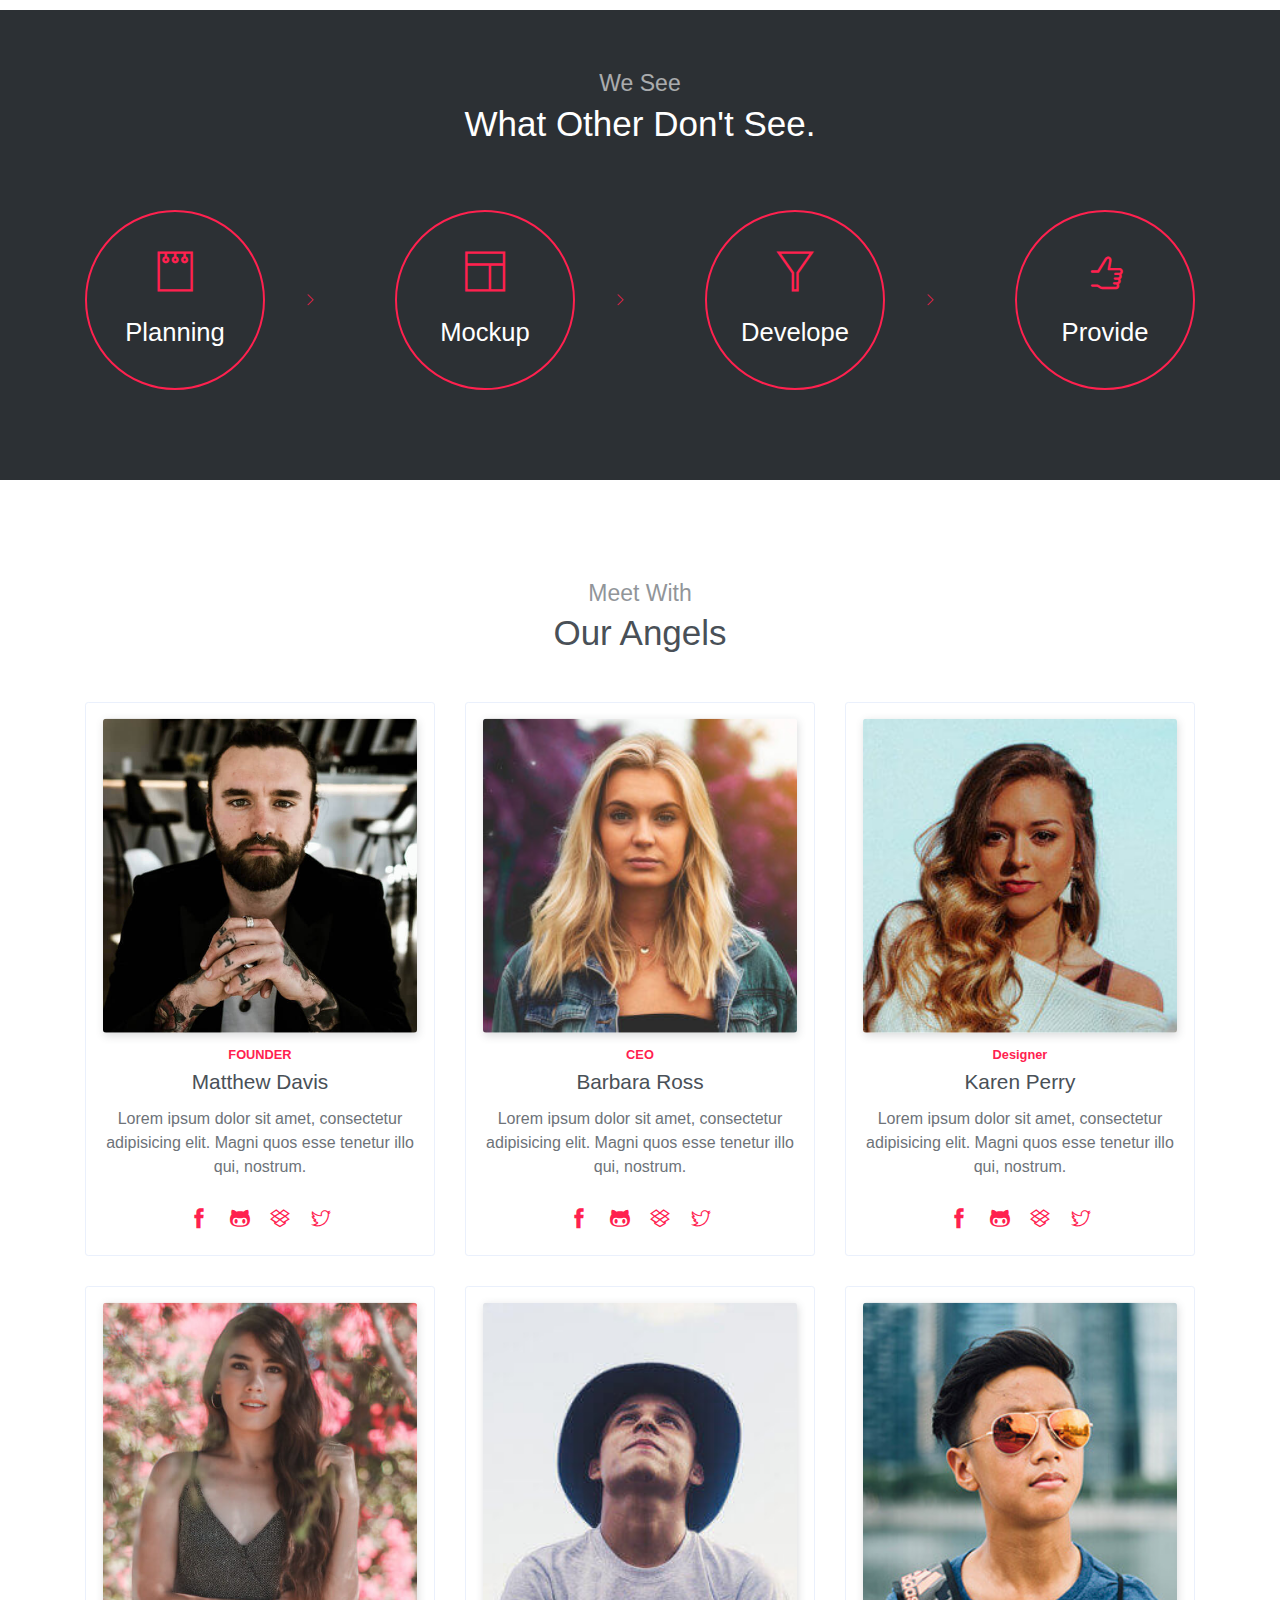
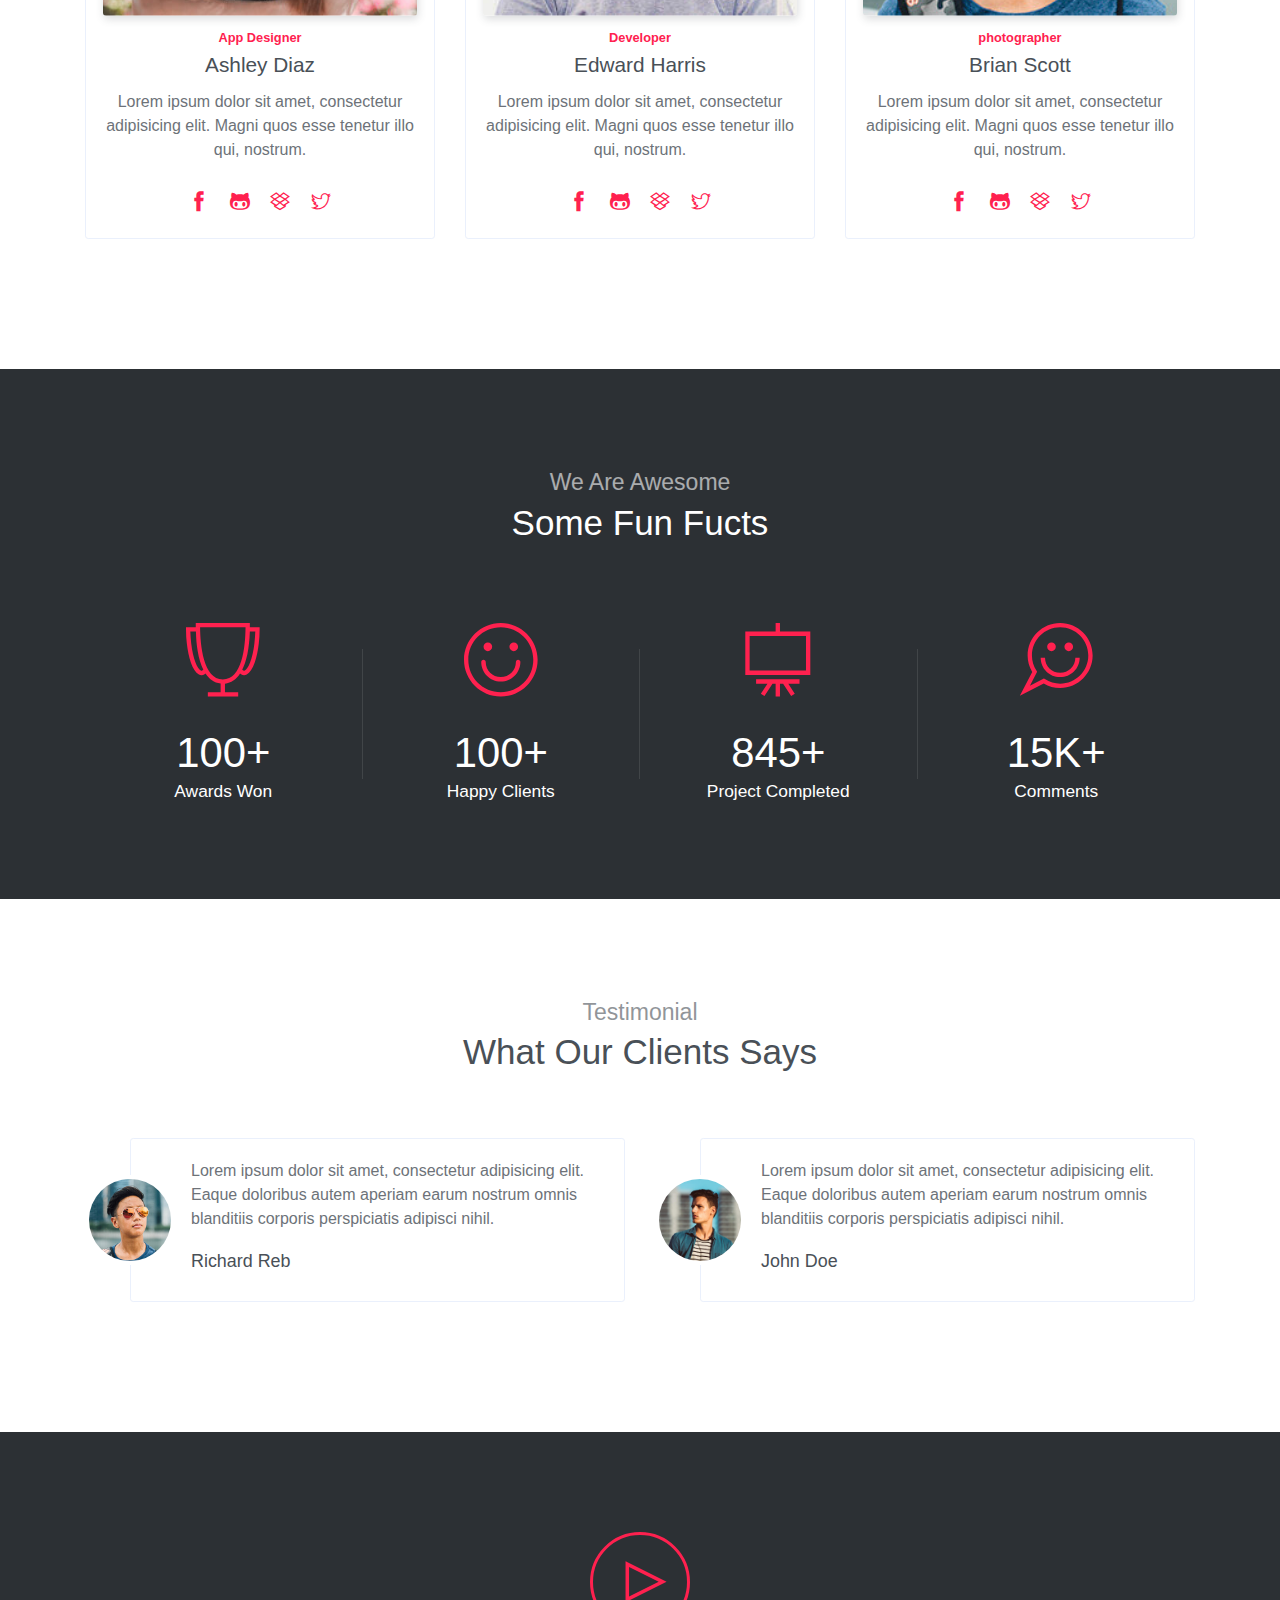
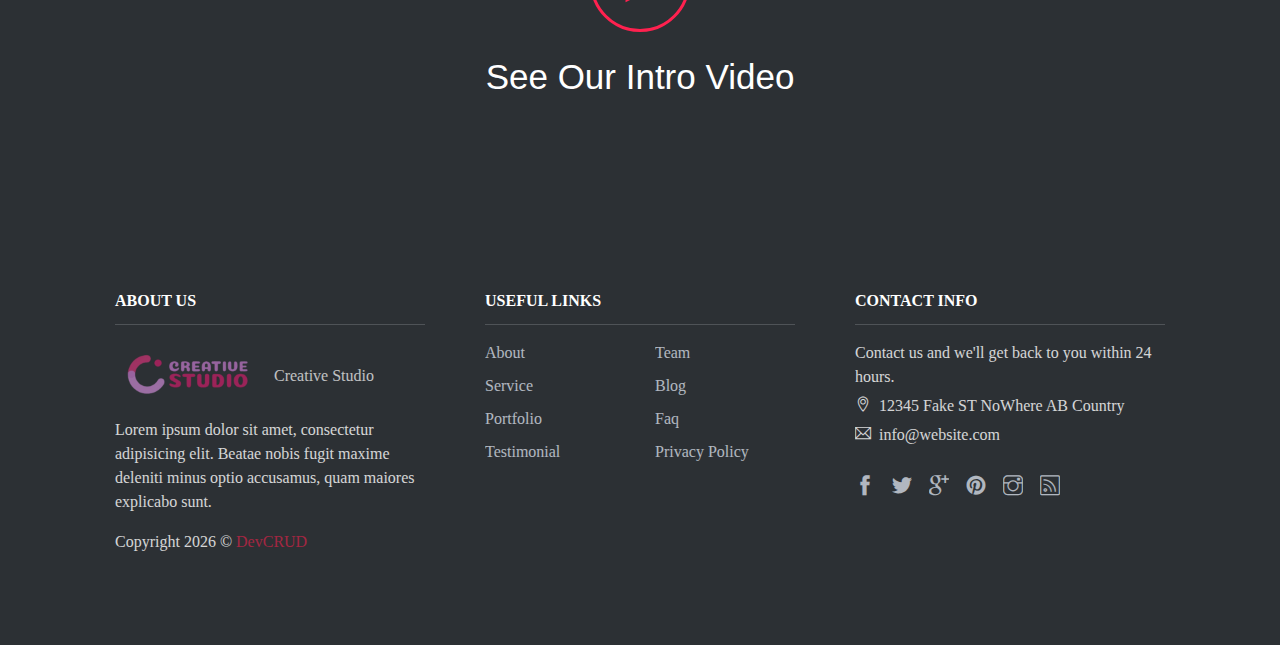
==== commit 93c73da8: "Ajout de Page SignUp + Modification des Arriès plan de chaque page + Changement de type de font en P" ====
--- a/creative-studio/public_html/index.html
+++ b/creative-studio/public_html/index.html
@@ -52,6 +52,9 @@
                     <li class="nav-item">
                         <a class="nav-link" href="contact.html">Contact</a>
                     </li>
+                    <li class="nav-item"></li>
+                        <a class="nav-link" href="signup.html">Sign Up</a>
+                    </li>
                     <li class="nav-item">
                         <a class="nav-link btn btn-primary btn-sm ml-lg-3" href="components.html">Components</a>
                     </li>
@@ -64,11 +67,11 @@
     <!-- Page Header -->
     <header class="header">
         <div class="overlay">
-            <h6 class="subtitle">Small Team With Big Ideas</h6>
-            <h1 class="title">Creative Studio</h1>
+            <h6 class="subtitle" style="font-family: Poppins;">Small Team With Big Ideas</h6>
+            <h1 class="title" style="font-family: Poppins;">Creative Studio</h1>
             <div class="buttons text-center">
-                <a href="#service" class="btn btn-primary rounded w-lg btn-lg my-1">Our Service</a>
-                <a href="#contact" class="btn btn-outline-light rounded w-lg btn-lg my-1">Contact Us</a>
+                <a href="#service" class="btn btn-primary rounded w-lg btn-lg my-1" style="font-family: Poppins;">Our Service</a>
+                <a href="#contact" class="btn btn-outline-light rounded w-lg btn-lg my-1" style="font-family: Poppins;">Contact Us</a>
             </div>              
         </div>      
     </header>
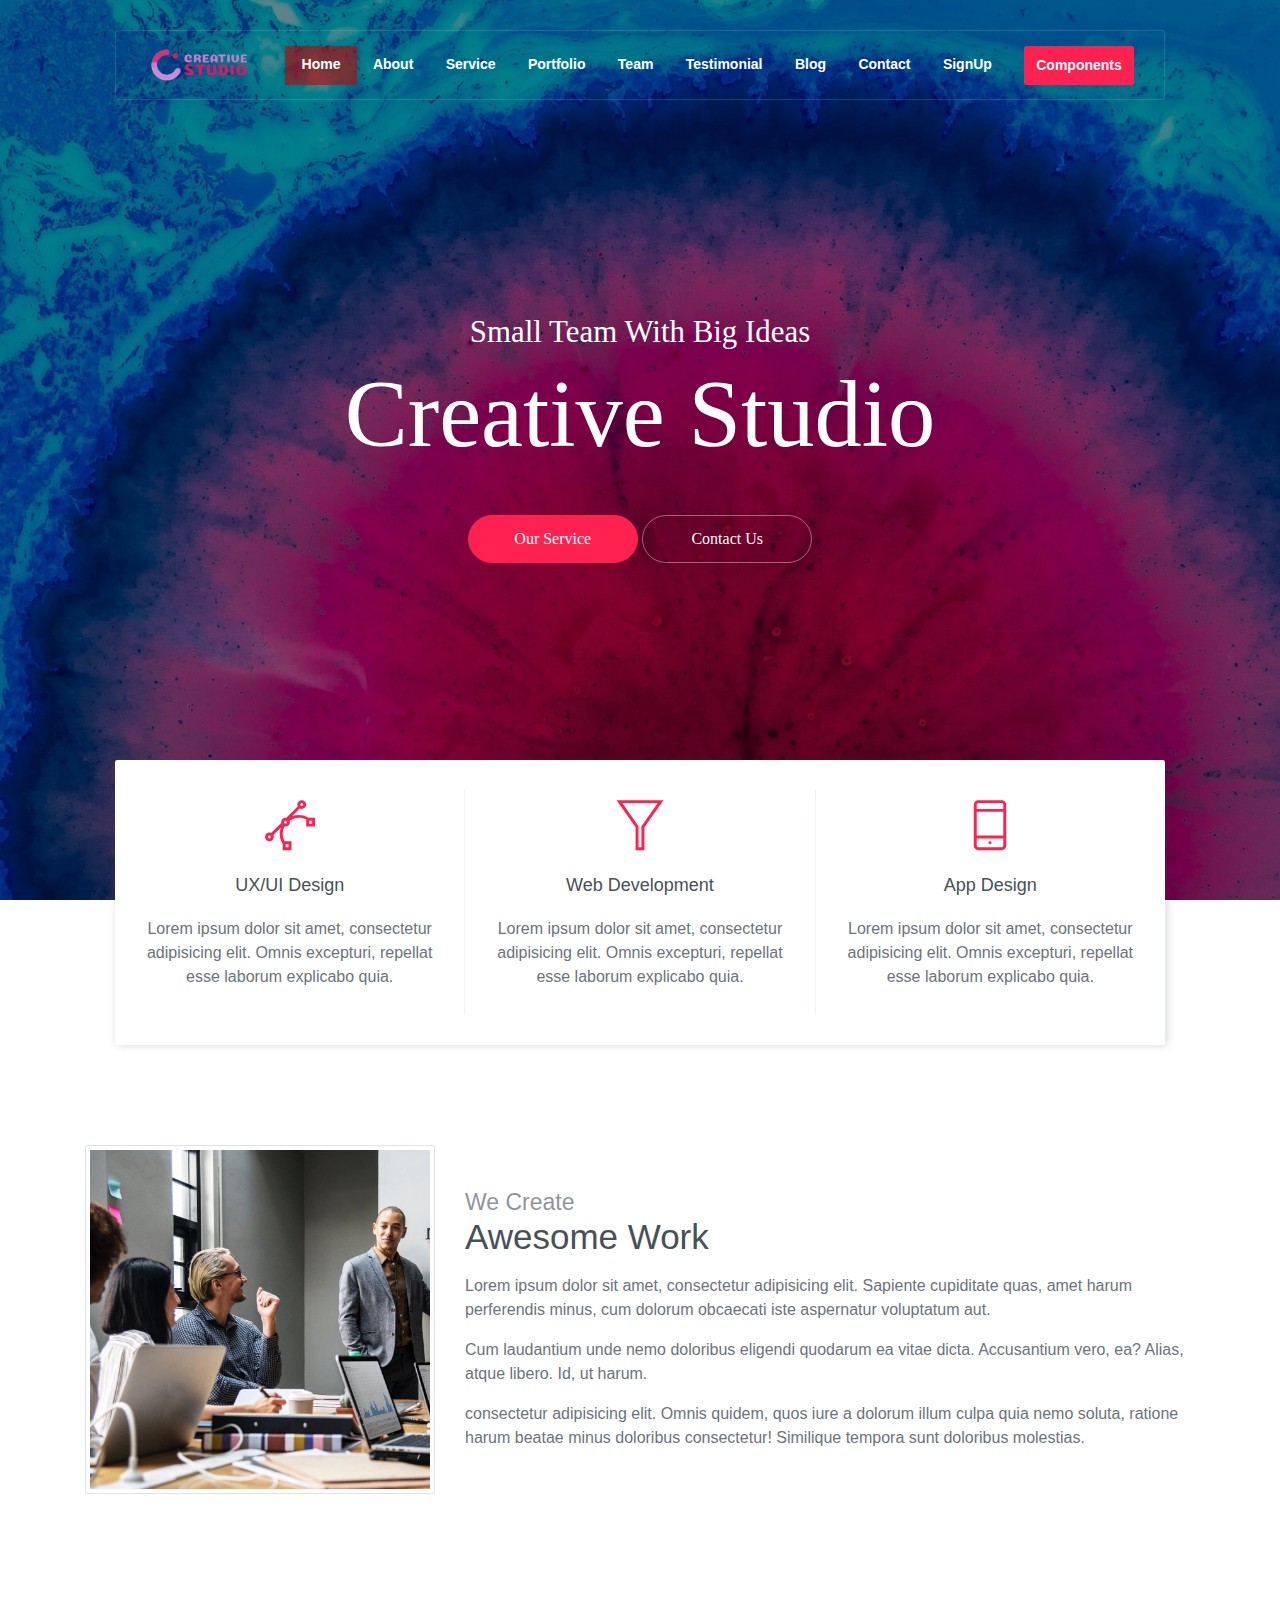
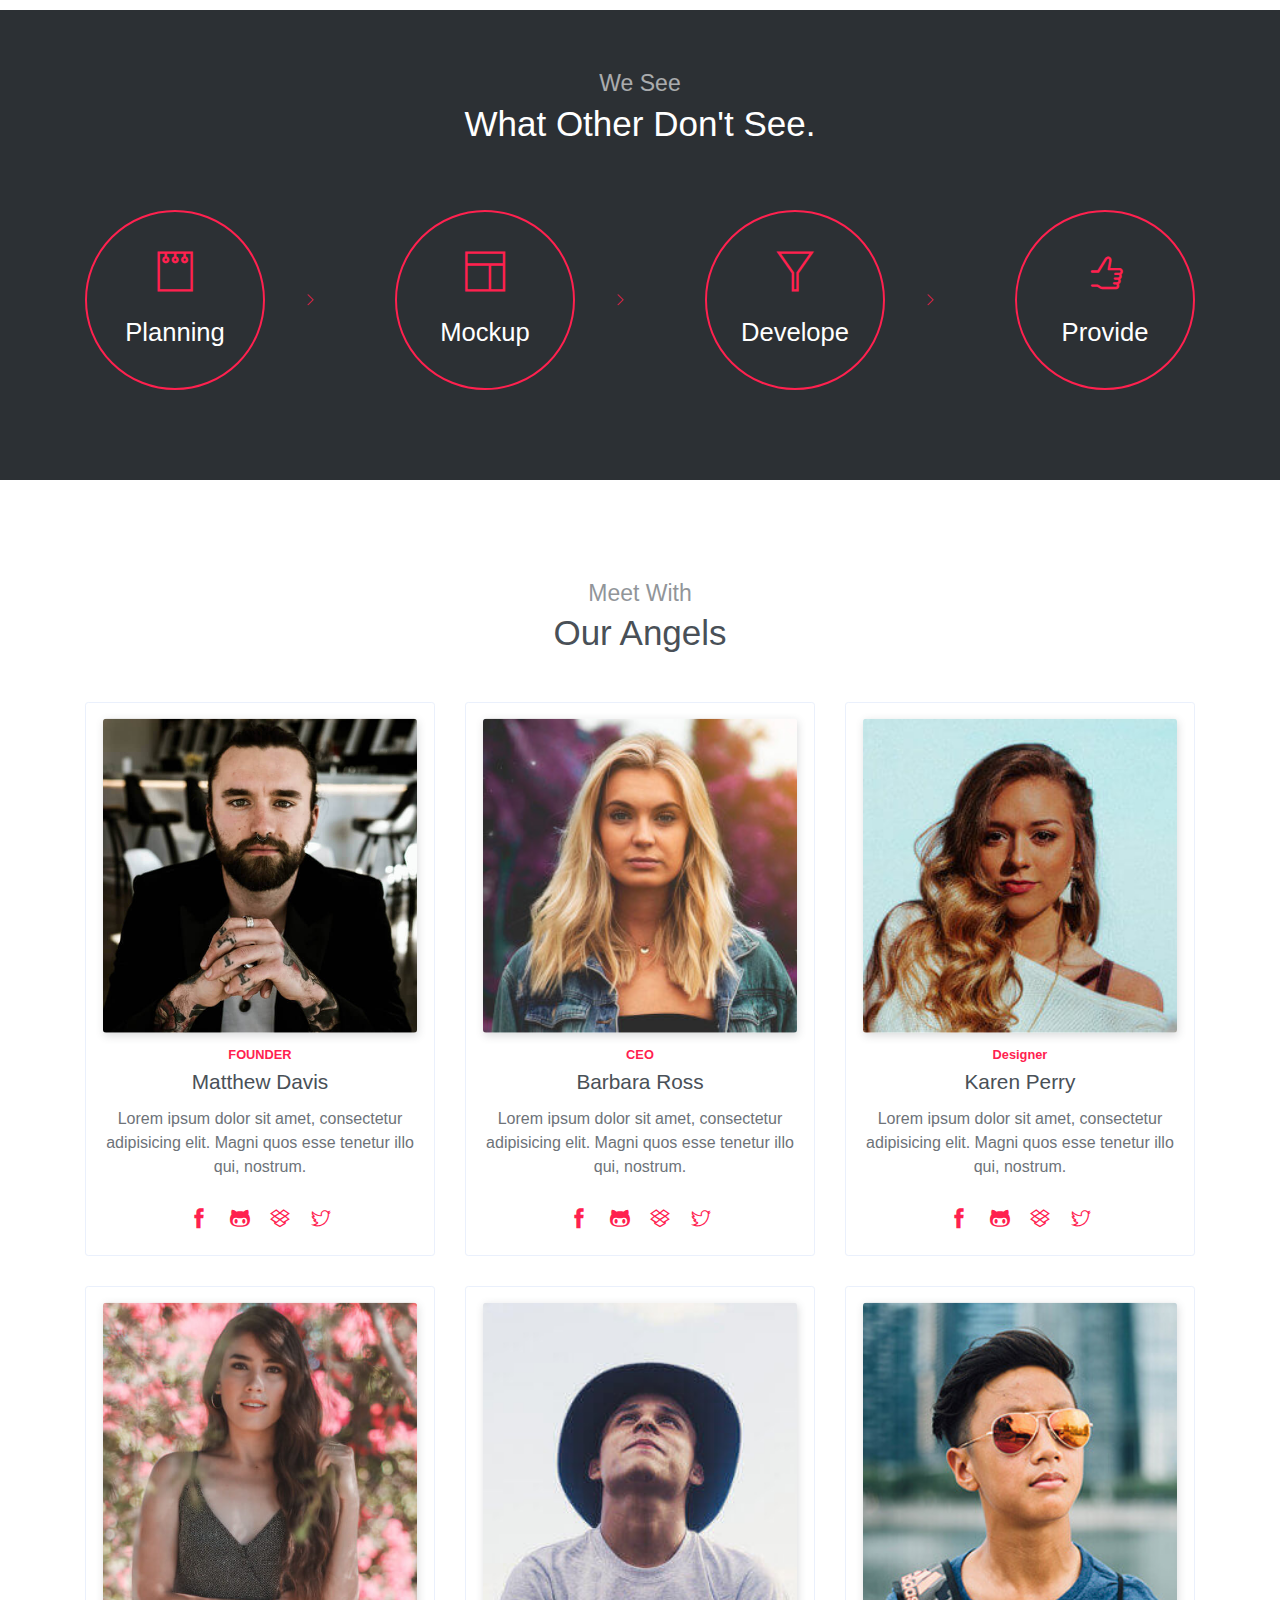
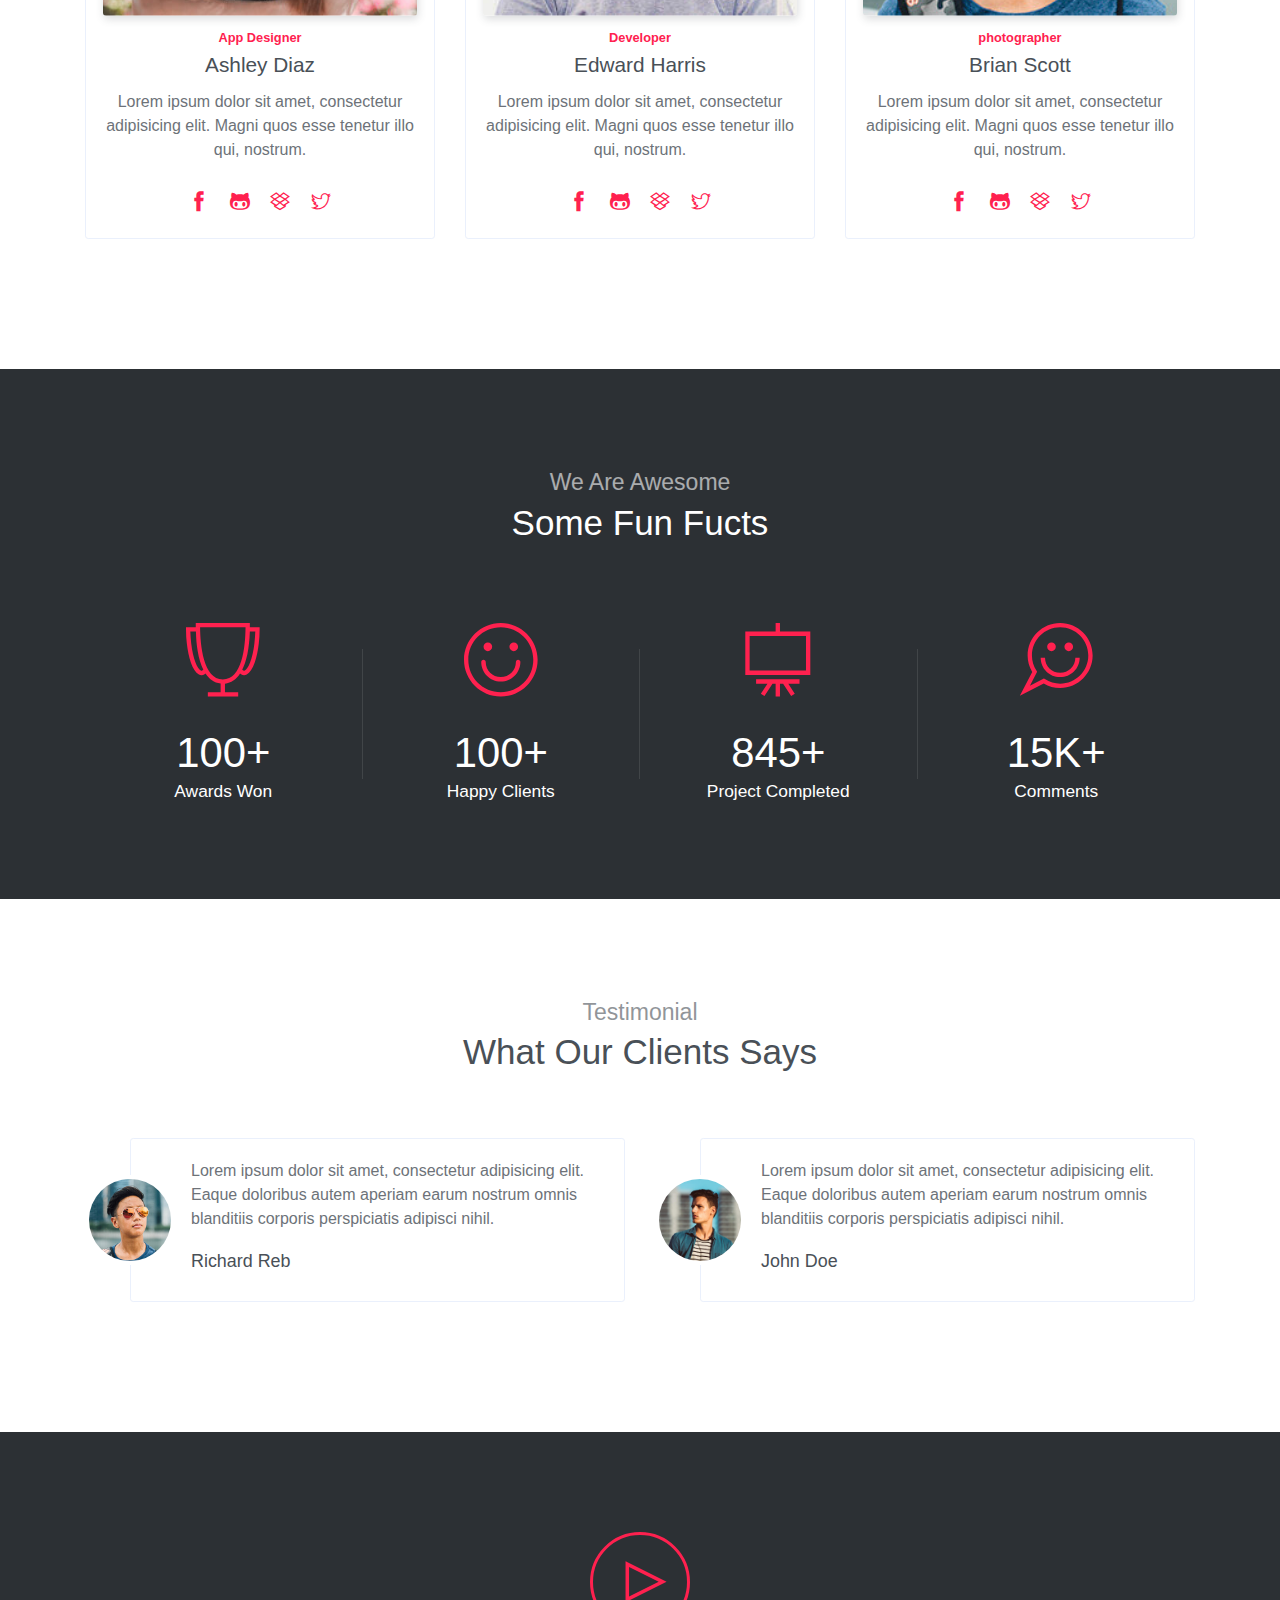
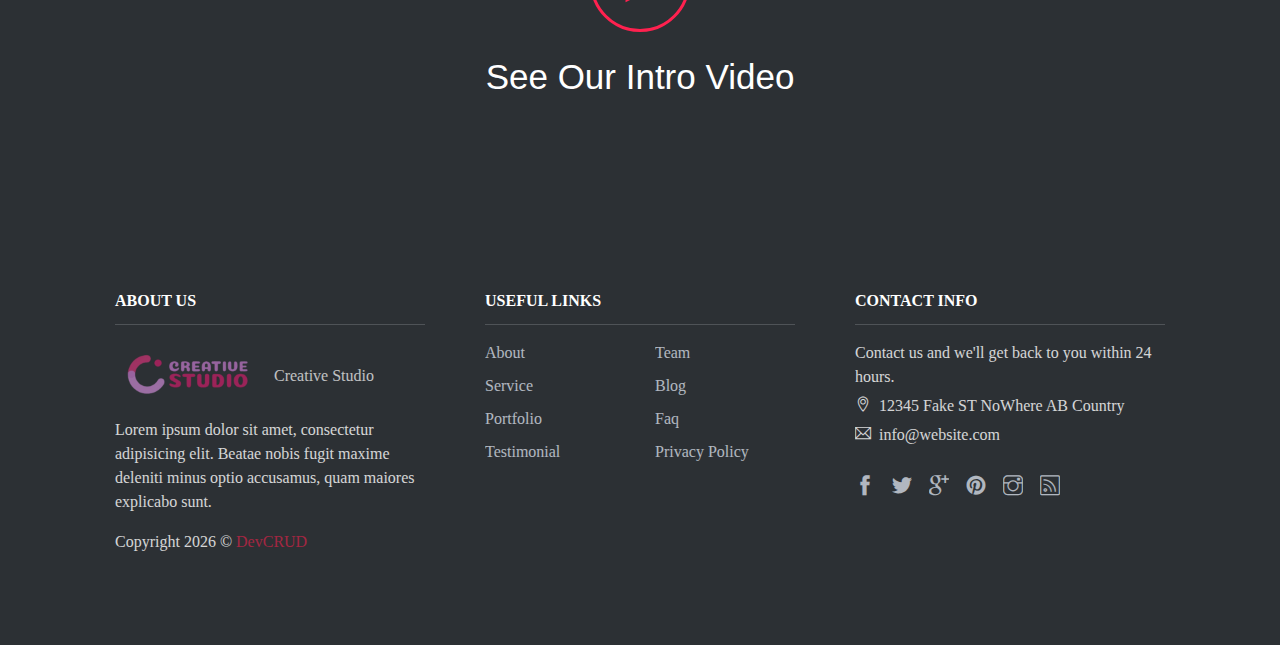
==== commit e6ee9711: "Modification dans la barre de navigation + Effet Visuel dans la page d'Accueil" ====
--- a/creative-studio/public_html/index.html
+++ b/creative-studio/public_html/index.html
@@ -28,10 +28,10 @@
 
             <div class="collapse navbar-collapse" id="navbarSupportedContent">
                 <ul class="navbar-nav ml-auto">
-                    <li class="nav-item">
+                    <li class="nav-item active">
                         <a class="nav-link" href="index.html">Home</a>
                     </li>
-                    <li class="nav-item">
+                    <li class="nav-item ">
                         <a class="nav-link" href="#about">About</a>
                     </li>
                     <li class="nav-item">
@@ -53,7 +53,7 @@
                         <a class="nav-link" href="contact.html">Contact</a>
                     </li>
                     <li class="nav-item"></li>
-                        <a class="nav-link" href="signup.html">Sign Up</a>
+                        <a class="nav-link" href="signup.html">SignUp</a>
                     </li>
                     <li class="nav-item">
                         <a class="nav-link btn btn-primary btn-sm ml-lg-3" href="components.html">Components</a>
